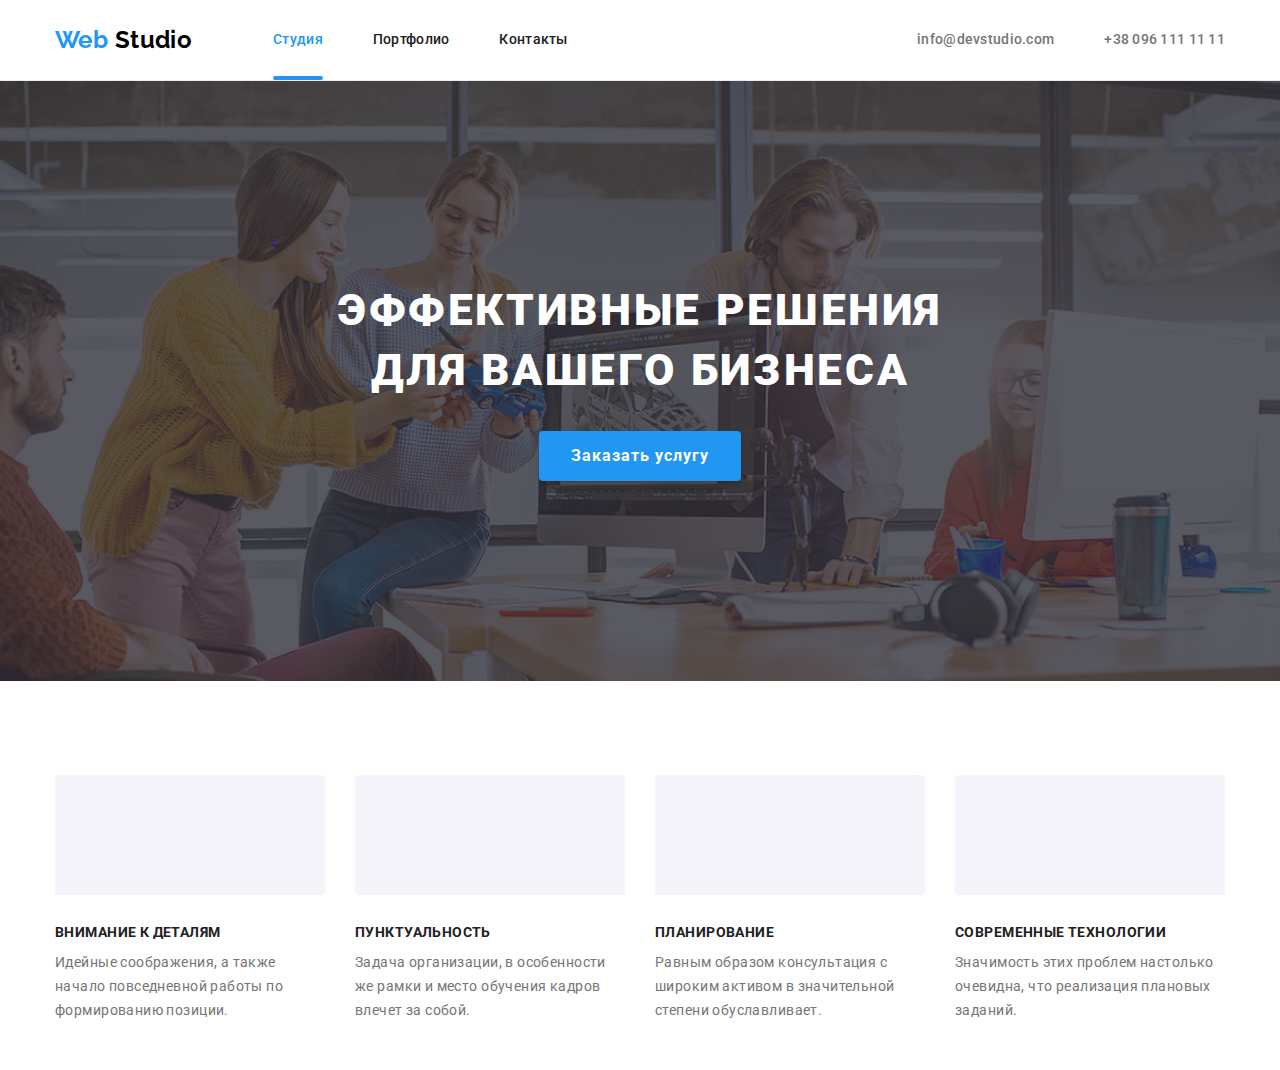
==== index.html @ 38089079 "Додає адаптивну секцію Features" ====
<!DOCTYPE html>
<html lang="ru">
  <head>
    <meta charset="UTF-8" />
    <meta name="viewport" content="width=device-width, initial-scale=1.0" />
    <title>Веб Студия</title>
    <link
      href="https://fonts.googleapis.com/css2?family=Raleway:wght@700&family=Roboto:wght@400;500;700;900&display=swap"
      rel="stylesheet"
    />
    <link rel="stylesheet" href="./css/main.min.css" />
  </head>
  <body>
    <!-- шапка-сайту -->
    <header class="header studio">
      <div class="container">
        <a class="logo link" href="./index.html" lang="en">
          <span class="logo-word">Web</span>
          Studio
        </a>

        <button
          class="header-button"
          type="button"
          aria-expanded="false"
          aria-controls="menu-wrapper"
          data-menu-button
        >
          <svg
            width="40"
            height="40"
            aria-label="Переключатель мобильного меню"
          >
            <use class="button-menu" href="./img/sprite.svg#icon-menu"></use>
            <use class="button-cross" href="./img/sprite.svg#icon-close"></use>
          </svg>
        </button>

        <div class="menu-wrapper" data-menu>
          <nav class="header-navigation">
            <ul class="navigation-list list">
              <li class="navigation-list-item">
                <a class="navigation-link link active" href="./index.html"
                  >Студия</a
                >
              </li>
              <li class="navigation-list-item">
                <a class="navigation-link link" href="./portfolio.html"
                  >Портфолио</a
                >
              </li>
              <li class="navigation-list-item">
                <a class="navigation-link link" href="">Контакты</a>
              </li>
            </ul>
          </nav>

          <address class="contacts address">
            <ul class="contacts-list list">
              <li class="contacts-list-item">
                <a
                  class="contacts-list-item-link link"
                  href="mailto:info@devstudio.com"
                >
                  <svg class="contacts-svg" width="16" height="11.2">
                    <use href="./img/sprite.svg#icon-envelope"></use>
                  </svg>
                  info@devstudio.com
                </a>
              </li>
              <li class="contacts-list-item list">
                <a
                  class="contacts-list-item-link link"
                  href="tel:+380961111111"
                >
                  <svg class="contacts-svg" width="10" height="15">
                    <use href="./img/sprite.svg#icon-smartphone"></use>
                  </svg>
                  +38 096 111 11 11
                </a>
              </li>
            </ul>
          </address>
        </div>
      </div>
    </header>

    <!-- Герой -->
    <main>
      <!-- секція-герой -->
      <section class="hero">
        <h1 class="hero-title title">
          Эффективные решения<br />
          для вашего бизнеса
        </h1>
        <button class="hero-btn button" data-modal-open>Заказать услугу</button>
      </section>

      <!-- особливості -->
      <section class="features section">
        <div class="container">
          <h2 hidden>Наши особенности</h2>
          <ul class="features-list list">
            <li class="features-list-item">
              <div class="features-svg-wrapper">
                <svg width="70" height="70">
                  <use href="./img/sprite.svg#icon-antenna"></use>
                </svg>
              </div>
              <h3 class="features-title title">Внимание к деталям</h3>
              <p class="features-desc desc">
                Идейные соображения, а также начало повседневной работы по
                формированию позиции.
              </p>
            </li>
            <li class="features-list-item">
              <div class="features-svg-wrapper">
                <svg width="70" height="70">
                  <use href="./img/sprite.svg#icon-clock"></use>
                </svg>
              </div>
              <h3 class="features-title title">Пунктуальность</h3>
              <p class="features-desc desc">
                Задача организации, в особенности же рамки и место обучения
                кадров влечет за собой.
              </p>
            </li>
            <li class="features-list-item">
              <div class="features-svg-wrapper">
                <svg width="70" height="70">
                  <use href="./img/sprite.svg#icon-diagram"></use>
                </svg>
              </div>
              <h3 class="features-title title">Планирование</h3>
              <p class="features-desc desc">
                Равным образом консультация с широким активом в значительной
                степени обуславливает.
              </p>
            </li>
            <li class="features-list-item">
              <div class="features-svg-wrapper">
                <svg width="70" height="70">
                  <use href="./img/sprite.svg#icon-astronaut"></use>
                </svg>
              </div>
              <h3 class="features-title title">Современные технологии</h3>
              <p class="features-desc desc">
                Значимость этих проблем настолько очевидна, что реализация
                плановых заданий.
              </p>
            </li>
          </ul>
        </div>
      </section>

      <!-- Чим займаємся -->
      <!-- <section class="occupation section">
        <div class="container">
          <h2 class="section-title title">Чем мы занимаемся</h2>
          <ul class="occupation-list list">
            <li class="occupation-list-item">
              <img
                class="img"
                src="./img/features/features-1.jpg"
                alt="человек-роботает-за-нотбуком"
                width="370"
                height="294"
              />
              <p class="occupation-list-item-desc desc">
                Десктопные приложения
              </p>
            </li>
            <li class="occupation-list-item">
              <img
                class="img"
                src="./img/features/features-2.jpg"
                alt="изображение-смартфона"
                width="370"
                height="294"
              />
              <p class="occupation-list-item-desc desc">Мобильные-приложения</p>
            </li>
            <li class="occupation-list-item">
              <img
                class="img"
                src="./img/features/features-3.jpg"
                alt="монытор-комп'ютера"
                width="370"
                height="294"
              />
              <p class="occupation-list-item-desc desc">Дизайнерские-решения</p>
            </li>
          </ul>
        </div>
      </section> -->

      <!-- Команда -->
      <!-- <section class="our-team section">
        <div class="container">
          <h2 class="section-title title">Наша-команда</h2>
          <ul class="our-team-list list">
            <li class="our-team-list-item">
              <img
                class="avatar img"
                src="./img/team/teamate-1.jpg"
                alt="Участник-1"
                width="270"
                height="260"
              />
              <h3 class="teammate-name title">Николай Кучеренко</h3>
              <p class="teammate-profession desc" lang="en">Product Designer</p>
              <div class="teammate-social-wrapper">
                <ul class="social-links-list list">
                  <li class="social-links-list-item">
                    <a
                      class="social-link link"
                      href=""
                      aria-label="иконка-инстаграма"
                      ><svg class="social-link-svg" width="20" height="20">
                        <use href="./img/sprite.svg#icon-instagram"></use>
                      </svg>
                    </a>
                  </li>
                  <li class="social-links-list-item">
                    <a
                      class="social-link link"
                      href=""
                      aria-label="иконка-твиттера"
                      ><svg class="social-link-svg" width="20" height="20">
                        <use href="./img/sprite.svg#icon-twitter"></use>
                      </svg>
                    </a>
                  </li>
                  <li class="social-links-list-item">
                    <a
                      class="social-link link"
                      href=""
                      aria-label="иконка-фейсбука"
                      ><svg class="social-link-svg" width="20" height="20">
                        <use href="./img/sprite.svg#icon-facebook"></use>
                      </svg>
                    </a>
                  </li>
                  <li class="social-links-list-item">
                    <a
                      class="social-link link"
                      href=""
                      aria-label="иконка-линкедина"
                      ><svg class="social-link-svg" width="20" height="20">
                        <use href="./img/sprite.svg#icon-linkedin"></use>
                      </svg>
                    </a>
                  </li>
                </ul>
              </div>
            </li>
            <li class="our-team-list-item">
              <img
                class="avatar img"
                src="./img/team/teamate-2.jpg"
                alt="Участник-2"
                width="270"
                height="260"
              />
              <h3 class="teammate-name title">Ольга Иванова</h3>
              <p class="teammate-profession desc" lang="en">
                Frontend Developer
              </p>
              <div class="teammate-social-wrapper">
                <ul class="social-links-list list">
                  <li class="social-links-list-item">
                    <a
                      class="social-link link"
                      href=""
                      aria-label="иконка-инстаграма"
                      ><svg class="social-link-svg" width="20" height="20">
                        <use href="./img/sprite.svg#icon-instagram"></use>
                      </svg>
                    </a>
                  </li>
                  <li class="social-links-list-item">
                    <a
                      class="social-link link"
                      href=""
                      aria-label="иконка-твиттера"
                      ><svg class="social-link-svg" width="20" height="20">
                        <use href="./img/sprite.svg#icon-twitter"></use>
                      </svg>
                    </a>
                  </li>
                  <li class="social-links-list-item">
                    <a
                      class="social-link link"
                      href=""
                      aria-label="иконка-фейсбука"
                      ><svg class="social-link-svg" width="20" height="20">
                        <use href="./img/sprite.svg#icon-facebook"></use>
                      </svg>
                    </a>
                  </li>
                  <li class="social-links-list-item">
                    <a
                      class="social-link link"
                      href=""
                      aria-label="иконка-линкедина"
                      ><svg class="social-link-svg" width="20" height="20">
                        <use href="./img/sprite.svg#icon-linkedin"></use>
                      </svg>
                    </a>
                  </li>
                </ul>
              </div>
            </li>
            <li class="our-team-list-item">
              <img
                class="avatar img"
                src="./img/team/teamate-3.jpg"
                alt="Участник-3"
                width="270"
                height="260"
              />
              <h3 class="teammate-name title">Андрей Шевченко</h3>
              <p class="teammate-profession desc" lang="en">Marketing</p>
              <div class="teammate-social-wrapper">
                <ul class="social-links-list list">
                  <li class="social-links-list-item">
                    <a
                      class="social-link link"
                      href=""
                      aria-label="иконка-инстаграма"
                      ><svg class="social-link-svg" width="20" height="20">
                        <use href="./img/sprite.svg#icon-instagram"></use>
                      </svg>
                    </a>
                  </li>
                  <li class="social-links-list-item">
                    <a
                      class="social-link link"
                      href=""
                      aria-label="иконка-твиттера"
                      ><svg class="social-link-svg" width="20" height="20">
                        <use href="./img/sprite.svg#icon-twitter"></use>
                      </svg>
                    </a>
                  </li>
                  <li class="social-links-list-item">
                    <a
                      class="social-link link"
                      href=""
                      aria-label="иконка-фейсбука"
                      ><svg class="social-link-svg" width="20" height="20">
                        <use href="./img/sprite.svg#icon-facebook"></use>
                      </svg>
                    </a>
                  </li>
                  <li class="social-links-list-item">
                    <a
                      class="social-link link"
                      href=""
                      aria-label="иконка-линкедина"
                      ><svg class="social-link-svg" width="20" height="20">
                        <use href="./img/sprite.svg#icon-linkedin"></use>
                      </svg>
                    </a>
                  </li>
                </ul>
              </div>
            </li>
            <li class="our-team-list-item">
              <img
                class="avatar img"
                src="./img/team/teamate-4.jpg"
                alt="Участник-4"
                width="270"
                height="260"
              />
              <h3 class="teammate-name title">Иван Николаев</h3>
              <p class="teammate-profession desc" lang="en">UI Designer</p>
              <div class="teammate-social-wrapper">
                <ul class="social-links-list list">
                  <li class="social-links-list-item">
                    <a
                      class="social-link link"
                      href=""
                      aria-label="иконка-инстаграма"
                      ><svg class="social-link-svg" width="20" height="20">
                        <use href="./img/sprite.svg#icon-instagram"></use>
                      </svg>
                    </a>
                  </li>
                  <li class="social-links-list-item">
                    <a
                      class="social-link link"
                      href=""
                      aria-label="иконка-твиттера"
                      ><svg class="social-link-svg" width="20" height="20">
                        <use href="./img/sprite.svg#icon-twitter"></use>
                      </svg>
                    </a>
                  </li>
                  <li class="social-links-list-item">
                    <a
                      class="social-link link"
                      href=""
                      aria-label="иконка-фейсбука"
                      ><svg class="social-link-svg" width="20" height="20">
                        <use href="./img/sprite.svg#icon-facebook"></use>
                      </svg>
                    </a>
                  </li>
                  <li class="social-links-list-item">
                    <a
                      class="social-link link"
                      href=""
                      aria-label="иконка-линкедина"
                      ><svg class="social-link-svg" width="20" height="20">
                        <use href="./img/sprite.svg#icon-linkedin"></use>
                      </svg>
                    </a>
                  </li>
                </ul>
              </div>
            </li>
          </ul>
        </div>
      </section> -->

      <!-- Постійні клієнти -->
      <!-- <section class="clients section">
        <div class="container">
          <h2 class="section-title title">Постоянные клиенты</h2>
          <ul class="clients-list list">
            <li class="clients-list-item">
              <a
                class="clients-list-item-link link"
                href=""
                aria-label="логотип клиента-1"
              >
                <svg class="clients-svg" width="44" height="49">
                  <use href="./img/sprite.svg#icon-company-1"></use>
                </svg>
              </a>
            </li>
            <li class="clients-list-item">
              <a
                class="clients-list-item-link link"
                href=""
                aria-label="логотип клиента-2"
              >
                <svg class="clients-svg" width="40" height="52">
                  <use href="./img/sprite.svg#icon-company-2"></use>
                </svg>
              </a>
            </li>
            <li class="clients-list-item">
              <a
                class="clients-list-item-link link"
                href=""
                aria-label="логотип клиента-3"
              >
                <svg class="clients-svg" width="41" height="43">
                  <use href="./img/sprite.svg#icon-company-3"></use>
                </svg>
              </a>
            </li>
            <li class="clients-list-item">
              <a
                class="clients-list-item-link link"
                href=""
                aria-label="логотип клиента-4"
              >
                <svg class="clients-svg" width="80" height="42">
                  <use href="./img/sprite.svg#icon-company-4"></use>
                </svg>
              </a>
            </li>
            <li class="clients-list-item">
              <a
                class="clients-list-item-link link"
                href=""
                aria-label="логотип клиента-5"
              >
                <svg class="clients-svg" width="59" height="47">
                  <use href="./img/sprite.svg#icon-company-5"></use>
                </svg>
              </a>
            </li>
            <li class="clients-list-item">
              <a
                class="clients-list-item-link link"
                href=""
                aria-label="логотип клиента-6"
              >
                <svg class="clients-svg" width="88" height="45">
                  <use href="./img/sprite.svg#icon-company-6"></use>
                </svg>
              </a>
            </li>
          </ul>
        </div>
      </section> -->
    </main>

    <!-- Підвал -->
    <!-- <footer class="footer">
      <div class="container">
        <div class="address-wrapper">
          <a class="logo link" href="./index.html" lang="en">
            <span class="logo-word">Web</span> Studio</a
          >
          <address class="footer-address address">
            <ul class="footer-address-list list">
              <li class="footer-address-list-item">
                <a
                  class="footer-address-link link"
                  href="https://goo.gl/maps/MU3WiRRfkpYuApnx9"
                  target="_blank"
                >
                  г. Киев, пр-т Леси Украинки, 26
                </a>
              </li>
              <li class="footer-address-list-item">
                <a
                  class="footer-contacts-link link"
                  href="mailto:info@example.com"
                >
                  info@example.com
                </a>
              </li>
              <li class="footer-address-list-item">
                <a class="footer-contacts-link link" href="tel:+380991111111">
                  +38 099 111 11 11
                </a>
              </li>
            </ul>
          </address>
        </div>

        <div class="social-links-wrapper">
          <b class="footer-subtitle desc">присоединяйтесь</b>
          <ul class="social-links-list list">
            <li class="social-links-list-item">
              <a class="social-link link" href="" aria-label="иконка инстаграма"
                ><svg width="20" height="20">
                  <use href="./img/sprite.svg#icon-footer-instagram"></use>
                </svg>
              </a>
            </li>
            <li class="social-links-list-item">
              <a class="social-link link" href="" aria-label="иконка твиттера"
                ><svg width="20" height="20">
                  <use href="./img/sprite.svg#icon-footer-twitter"></use>
                </svg>
              </a>
            </li>
            <li class="social-links-list-item">
              <a class="social-link link" href="" aria-label="иконка фейсбука"
                ><svg width="20" height="20">
                  <use href="./img/sprite.svg#icon-footer-facebook"></use>
                </svg>
              </a>
            </li>
            <li class="social-links-list-item">
              <a class="social-link link" href="" aria-label="иконка линкедина"
                ><svg width="20" height="20">
                  <use href="./img/sprite.svg#icon-footer-linkedin"></use>
                </svg>
              </a>
            </li>
          </ul>
        </div>

        <form action="#">
          <b class="footer-subtitle desc">Подпишитесь на рассылку</b>
          <div class="footer-form-fild">
            <input
              class="footer-form-input"
              type="email"
              name="user-email"
              placeholder="E-mail"
            />
            <button class="footer-form-button button" type="submit">
              Подписаться
              <svg class="footer-form-svg">
                <use href="./img/sprite.svg#icon-icon-send"></use>
              </svg>
            </button>
          </div>
        </form>
      </div>
    </footer> -->

    <!-- <div class="backdrop is-hidden" data-modal>
      <form class="modal-form" action="#" autocomplete="off">
        <button class="modal-form-close-button" type="button" data-modal-close>
          <svg class="close-button-svg">
            <use href="./img/sprite.svg#icon-close-button"></use>
          </svg>
        </button>

        <b class="modal-form-title">Оставьте свои данные, мы вам перезвоним</b>

        <div class="modal-form-field">
          <input
            class="modal-form-input"
            type="text"
            id="user-name"
            name="user-name"
            placeholder=" "
            autocomplete="off"
          />
          <label class="modal-form-label" for="user-name">Имя</label>
          <svg class="modal-form-icon">
            <use href="./img/sprite.svg#icon-person-black"></use>
          </svg>
        </div>
        <div class="modal-form-field">
          <input
            class="modal-form-input"
            type="tel"
            id="user-tel"
            name="user-phone"
            placeholder=" "
            autocomplete="off"
          />
          <label class="modal-form-label" for="user-tel">Телефон</label>
          <svg class="modal-form-icon">
            <use href="./img/sprite.svg#icon-phone-black"></use>
          </svg>
        </div>
        <div class="modal-form-field">
          <input
            class="modal-form-input"
            icon-email-black
            type="email"
            id="user-email"
            name="user-email"
            placeholder=" "
            autocomplete="off"
          />
          <label class="modal-form-label" for="user-email">Почта</label>
          <svg class="modal-form-icon">
            <use href="./img/sprite.svg#icon-email-black"></use>
          </svg>
        </div>

        <div class="modal-form-message-wrapper">
          <textarea
            class="modal-form-message"
            id="user-message"
            name="user-message"
            placeholder=" "
          ></textarea>

          <label class="modal-form-message-label" for="user-message"
            >Комментарий</label
          >
        </div>

        <label class="modal-form-option-label">
          <input
            class="modal-form-checkbox"
            type="checkbox"
            name="policy"
            value="accept-policy"
          />
          <span class="modal-form-custom-checkbox"></span>
          <span class="modal-form-option-span"
            >Соглашаюсь с рассылкой и принимаю
            <a href="">Условия договора</a></span
          >
        </label>

        <button class="submit-button button" type="submit">Отправить</button>
      </form>
    </div> -->

    <script src="./js/menu.js"></script>
    <script src="./js/modal.js"></script>
  </body>
</html>
---- css/main.min.css ----
/*! normalize.css v8.0.1 | MIT License | github.com/necolas/normalize.css */html{line-height:1.15;-webkit-text-size-adjust:100%}body{margin:0}main{display:block}h1{font-size:2em;margin:0.67em 0}hr{box-sizing:content-box;height:0;overflow:visible}pre{font-family:monospace, monospace;font-size:1em}a{background-color:transparent}abbr[title]{border-bottom:none;text-decoration:underline;text-decoration:underline dotted}b,strong{font-weight:bolder}code,kbd,samp{font-family:monospace, monospace;font-size:1em}small{font-size:80%}sub,sup{font-size:75%;line-height:0;position:relative;vertical-align:baseline}sub{bottom:-0.25em}sup{top:-0.5em}img{border-style:none}button,input,optgroup,select,textarea{font-family:inherit;font-size:100%;line-height:1.15;margin:0}button,input{overflow:visible}button,select{text-transform:none}button,[type='button'],[type='reset'],[type='submit']{-webkit-appearance:button}button::-moz-focus-inner,[type='button']::-moz-focus-inner,[type='reset']::-moz-focus-inner,[type='submit']::-moz-focus-inner{border-style:none;padding:0}button:-moz-focusring,[type='button']:-moz-focusring,[type='reset']:-moz-focusring,[type='submit']:-moz-focusring{outline:1px dotted ButtonText}fieldset{padding:0.35em 0.75em 0.625em}legend{box-sizing:border-box;color:inherit;display:table;max-width:100%;padding:0;white-space:normal}progress{vertical-align:baseline}textarea{overflow:auto}[type='checkbox'],[type='radio']{box-sizing:border-box;padding:0}[type='number']::-webkit-inner-spin-button,[type='number']::-webkit-outer-spin-button{height:auto}[type='search']{-webkit-appearance:textfield;outline-offset:-2px}[type='search']::-webkit-search-decoration{-webkit-appearance:none}::-webkit-file-upload-button{-webkit-appearance:button;font:inherit}details{display:block}summary{display:list-item}template{display:none}[hidden]{display:none}html{box-sizing:border-box}*,*::before,*::after{box-sizing:inherit}body{background-color:#fff;color:#757575;font-family:'Roboto', sans-serif;font-size:14px;line-height:1.14;letter-spacing:0.03em}.address{font-style:normal}.link{text-decoration:none}.list{margin:0;padding:0;list-style:none}.desc{margin-top:0;margin-bottom:0}.title{margin-top:0}.img{display:block;max-width:100%;height:auto}:focus{outline:none}.section{padding-top:60px;padding-bottom:60px}@media screen and (min-width: 1200px){.section{padding-top:94px;padding-bottom:94px}}.container{padding-left:15px;padding-right:15px}@media screen and (min-width: 480px){.container{width:480px;margin-right:auto;margin-left:auto}}@media screen and (min-width: 768px){.container{width:768px}}@media screen and (min-width: 1200px){.container{width:1200px}}.button{border:none;border-radius:4px;cursor:pointer;font-weight:700;font-size:16px;line-height:1.87;letter-spacing:0.06em;color:#fff;background-color:#2196f3;box-shadow:0px 4px 4px rgba(0,0,0,0.15)}.logo{display:inline-block;font-family:'Raleway', sans-serif;font-weight:700;font-size:24px;line-height:1.17}.logo-word{color:#2196f3}.social-links-list{display:flex}.social-links-list-item:not(:last-child){margin-right:10px}.social-link{display:flex;justify-content:center;align-items:center;transition:background-color 250ms cubic-bezier(0.4, 0, 0.2, 1);width:44px;height:44px;border-radius:50%}.social-link:hover,.social-link:focus{background-color:#2196f3}.header{border-bottom:1px solid #ececec}.header>.container{display:flex;align-items:center}.header .logo{color:#000000}.navigation-link,.contacts-list-item-link{font-weight:500;letter-spacing:0.02em;transition:color 250ms cubic-bezier(0.4, 0, 0.2, 1)}.navigation-link:hover,.navigation-link:focus,.contacts-list-item-link:hover,.contacts-list-item-link:focus{color:#2196f3}.navigation-link{position:relative;color:#212121}.navigation-link.active{color:#2196f3}.navigation-link.active::after{position:absolute;bottom:-8px;left:0;display:block;content:'';width:100%;height:4px;border-radius:2px;background-color:#2196f3}.contacts-list-item-link{display:flex;justify-content:center;align-items:center;color:#757575}.contacts-svg{margin-right:10px;transition:fill 250ms cubic-bezier(0.4, 0, 0.2, 1);fill:#757575}.contacts-list-item-link:hover .contacts-svg,.contacts-list-item-link:focus .contacts-svg{fill:#2196f3}@media screen and (max-width: 767px){.header{position:relative}.header>.container{justify-content:space-between}.header .logo{padding-top:16px;padding-bottom:16px}.header-button{border:none;padding:0;height:40px;background-color:transparent}.header-button .button-cross{display:none}.header-button.is-open .button-cross{display:block}.header-button.is-open .button-menu{display:none}.header-button:hover .button-menu,.header-button:focus .button-menu{fill:#2196f3}.menu-wrapper{display:none;position:absolute;top:100%;left:0;width:100%;padding-top:60px;padding-bottom:60px;text-align:center;background-color:#ffffff;box-shadow:0px 4px 8px rgba(0,0,0,0.04),0px 2px 4px rgba(0,0,0,0.08),0px 1px 3px rgba(0,0,0,0.16)}.menu-wrapper.is-open{display:block}.navigation-list{margin-bottom:60px}.navigation-list-item:not(:last-child){margin-bottom:20px}.contacts-list-item:not(:last-child){margin-bottom:16px}.navigation-link,.contacts-list-item-link{font-size:18px;line-height:1.167}}@media screen and (min-width: 768px){.header-button{display:none}.menu-wrapper{display:flex;align-items:center;flex-grow:1;justify-content:space-between;margin-left:81px}.navigation-list{display:flex}.navigation-list-item:not(:last-child){margin-right:50px}.navigation-link{display:block;padding-top:32px;padding-bottom:32px}.navigation-link.active::after{bottom:0}}@media screen and (min-width: 768px) and (max-width: 1199px){.contacts-list-item:not(:last-child){margin-bottom:10px}.contacts-list-item-link{font-size:12px;line-height:1.167}}@media screen and (min-width: 1200px){.contacts-list{display:flex}.contacts-list-item:not(:last-child){margin-right:30px}}.hero{display:flex;flex-direction:column;justify-content:center;align-items:center;width:100%;height:400px;background-image:linear-gradient(rgba(47,48,58,0.8), rgba(47,48,58,0.8)),url(../img/hero/Hero-mobiel.jpg);background-size:cover;background-position:center}@media screen and (min-device-pixel-ratio: 2), screen and (min-resolution: 192dpi), screen and (min-resolution: 2dppx){.hero{background-image:linear-gradient(rgba(47,48,58,0.8), rgba(47,48,58,0.8)),url(../img/hero/Hero-mobie@2x.jpg)}}.hero-title{margin-bottom:30px;font-weight:900;font-size:26px;line-height:1.62;text-align:center;letter-spacing:0.06em;text-transform:uppercase;color:#fff}.hero-btn{padding-top:10px;padding-right:32px;padding-bottom:10px;padding-left:32px;transition:background-color 250ms cubic-bezier(0.4, 0, 0.2, 1);text-align:center}.hero-btn:hover,.hero-btn:focus{background-color:#188ce8}@media screen and (min-width: 568px){.hero{background-image:linear-gradient(rgba(47,48,58,0.8), rgba(47,48,58,0.8)),url(../img/hero/Hero-tablet.jpg);background-size:cover}}@media screen and (min-width: 568px) and (min-device-pixel-ratio: 2), screen and (min-width: 568px) and (min-resolution: 192dpi), screen and (min-width: 568px) and (min-resolution: 2dppx){.hero{background-image:linear-gradient(rgba(47,48,58,0.8), rgba(47,48,58,0.8)),url(../img/hero/Hero-tablet@2x.jpg)}}@media screen and (min-width: 960px){.hero{max-width:1600px;height:600px;margin-left:auto;margin-right:auto;background-image:linear-gradient(rgba(47,48,58,0.8), rgba(47,48,58,0.8)),url(../img/hero/Hero-desctop.jpg)}}@media screen and (min-width: 960px) and (min-device-pixel-ratio: 2), screen and (min-width: 960px) and (min-resolution: 192dpi), screen and (min-width: 960px) and (min-resolution: 2dppx){.hero{background-image:linear-gradient(rgba(47,48,58,0.8), rgba(47,48,58,0.8)),url(../img/hero/Hero-desctop@2x.jpg)}}@media screen and (min-width: 960px){.hero-title{font-size:44px;line-height:1.36}}.features-svg-wrapper{display:flex;justify-content:center;align-items:center;height:120px;margin-bottom:30px;border-radius:4px;background-color:#f5f4fa}.features-title{margin-bottom:10px;color:#212121;font-weight:700;font-size:14px;text-transform:uppercase}.features-desc{color:#757575;font-weight:400;line-height:1.71}@media screen and (min-width: 480px){.features-list-item{width:450px}}@media screen and (max-width: 767px){.features-list-item:not(:last-child){margin-bottom:30px}}@media screen and (min-width: 768px){.features-list{display:flex;flex-wrap:wrap;margin:-15px}.features-list-item{margin:15px;width:calc((100% - 2 * 30px) / 2)}}@media screen and (min-width: 1200px){.features.section{padding-bottom:47px}.features-list-item{width:calc((100% - 4 * 30px) / 4)}}
/*# sourceMappingURL=main.min.css.map */
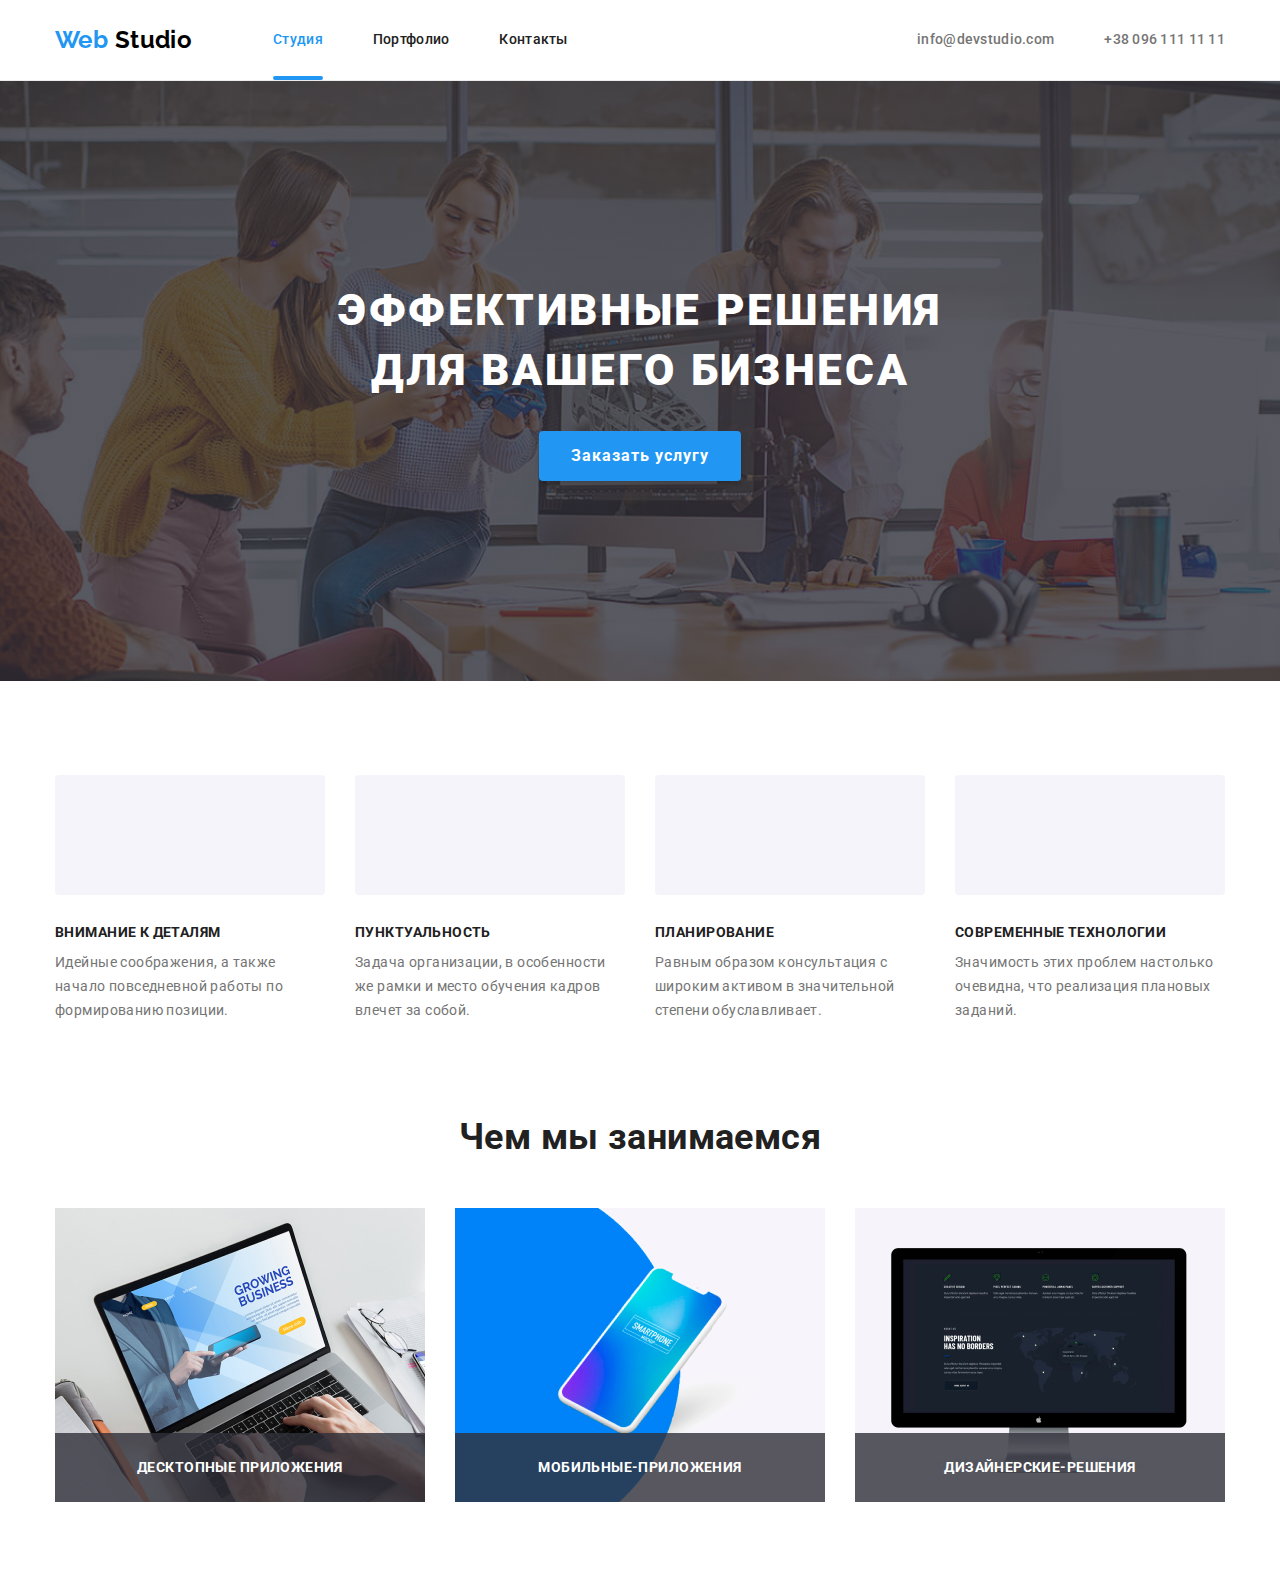
==== commit 8fe41db9: "Додає адаптивну секцію  occupation" ====
--- a/index.html
+++ b/index.html
@@ -154,13 +154,17 @@
       </section>
 
       <!-- Чим займаємся -->
-      <!-- <section class="occupation section">
+      <section class="occupation section">
         <div class="container">
           <h2 class="section-title title">Чем мы занимаемся</h2>
           <ul class="occupation-list list">
             <li class="occupation-list-item">
               <img
                 class="img"
+                srcset="
+                  ./img/features/features-1.jpg    1x,
+                  ./img/features/features-1@2x.jpg 2x
+                "
                 src="./img/features/features-1.jpg"
                 alt="человек-роботает-за-нотбуком"
                 width="370"
@@ -173,6 +177,10 @@
             <li class="occupation-list-item">
               <img
                 class="img"
+                srcset="
+                  ./img/features/features-2.jpg    1x,
+                  ./img/features/features-2@2x.jpg 2x
+                "
                 src="./img/features/features-2.jpg"
                 alt="изображение-смартфона"
                 width="370"
@@ -183,6 +191,10 @@
             <li class="occupation-list-item">
               <img
                 class="img"
+                srcset="
+                  ./img/features/features-3.jpg    1x,
+                  ./img/features/features-3@2x.jpg 2x
+                "
                 src="./img/features/features-3.jpg"
                 alt="монытор-комп'ютера"
                 width="370"
@@ -192,7 +204,7 @@
             </li>
           </ul>
         </div>
-      </section> -->
+      </section>
 
       <!-- Команда -->
       <!-- <section class="our-team section">
--- a/css/main.min.css
+++ b/css/main.min.css
@@ -1,2 +1,2 @@
-/*! normalize.css v8.0.1 | MIT License | github.com/necolas/normalize.css */html{line-height:1.15;-webkit-text-size-adjust:100%}body{margin:0}main{display:block}h1{font-size:2em;margin:0.67em 0}hr{box-sizing:content-box;height:0;overflow:visible}pre{font-family:monospace, monospace;font-size:1em}a{background-color:transparent}abbr[title]{border-bottom:none;text-decoration:underline;text-decoration:underline dotted}b,strong{font-weight:bolder}code,kbd,samp{font-family:monospace, monospace;font-size:1em}small{font-size:80%}sub,sup{font-size:75%;line-height:0;position:relative;vertical-align:baseline}sub{bottom:-0.25em}sup{top:-0.5em}img{border-style:none}button,input,optgroup,select,textarea{font-family:inherit;font-size:100%;line-height:1.15;margin:0}button,input{overflow:visible}button,select{text-transform:none}button,[type='button'],[type='reset'],[type='submit']{-webkit-appearance:button}button::-moz-focus-inner,[type='button']::-moz-focus-inner,[type='reset']::-moz-focus-inner,[type='submit']::-moz-focus-inner{border-style:none;padding:0}button:-moz-focusring,[type='button']:-moz-focusring,[type='reset']:-moz-focusring,[type='submit']:-moz-focusring{outline:1px dotted ButtonText}fieldset{padding:0.35em 0.75em 0.625em}legend{box-sizing:border-box;color:inherit;display:table;max-width:100%;padding:0;white-space:normal}progress{vertical-align:baseline}textarea{overflow:auto}[type='checkbox'],[type='radio']{box-sizing:border-box;padding:0}[type='number']::-webkit-inner-spin-button,[type='number']::-webkit-outer-spin-button{height:auto}[type='search']{-webkit-appearance:textfield;outline-offset:-2px}[type='search']::-webkit-search-decoration{-webkit-appearance:none}::-webkit-file-upload-button{-webkit-appearance:button;font:inherit}details{display:block}summary{display:list-item}template{display:none}[hidden]{display:none}html{box-sizing:border-box}*,*::before,*::after{box-sizing:inherit}body{background-color:#fff;color:#757575;font-family:'Roboto', sans-serif;font-size:14px;line-height:1.14;letter-spacing:0.03em}.address{font-style:normal}.link{text-decoration:none}.list{margin:0;padding:0;list-style:none}.desc{margin-top:0;margin-bottom:0}.title{margin-top:0}.img{display:block;max-width:100%;height:auto}:focus{outline:none}.section{padding-top:60px;padding-bottom:60px}@media screen and (min-width: 1200px){.section{padding-top:94px;padding-bottom:94px}}.container{padding-left:15px;padding-right:15px}@media screen and (min-width: 480px){.container{width:480px;margin-right:auto;margin-left:auto}}@media screen and (min-width: 768px){.container{width:768px}}@media screen and (min-width: 1200px){.container{width:1200px}}.button{border:none;border-radius:4px;cursor:pointer;font-weight:700;font-size:16px;line-height:1.87;letter-spacing:0.06em;color:#fff;background-color:#2196f3;box-shadow:0px 4px 4px rgba(0,0,0,0.15)}.logo{display:inline-block;font-family:'Raleway', sans-serif;font-weight:700;font-size:24px;line-height:1.17}.logo-word{color:#2196f3}.social-links-list{display:flex}.social-links-list-item:not(:last-child){margin-right:10px}.social-link{display:flex;justify-content:center;align-items:center;transition:background-color 250ms cubic-bezier(0.4, 0, 0.2, 1);width:44px;height:44px;border-radius:50%}.social-link:hover,.social-link:focus{background-color:#2196f3}.header{border-bottom:1px solid #ececec}.header>.container{display:flex;align-items:center}.header .logo{color:#000000}.navigation-link,.contacts-list-item-link{font-weight:500;letter-spacing:0.02em;transition:color 250ms cubic-bezier(0.4, 0, 0.2, 1)}.navigation-link:hover,.navigation-link:focus,.contacts-list-item-link:hover,.contacts-list-item-link:focus{color:#2196f3}.navigation-link{position:relative;color:#212121}.navigation-link.active{color:#2196f3}.navigation-link.active::after{position:absolute;bottom:-8px;left:0;display:block;content:'';width:100%;height:4px;border-radius:2px;background-color:#2196f3}.contacts-list-item-link{display:flex;justify-content:center;align-items:center;color:#757575}.contacts-svg{margin-right:10px;transition:fill 250ms cubic-bezier(0.4, 0, 0.2, 1);fill:#757575}.contacts-list-item-link:hover .contacts-svg,.contacts-list-item-link:focus .contacts-svg{fill:#2196f3}@media screen and (max-width: 767px){.header{position:relative}.header>.container{justify-content:space-between}.header .logo{padding-top:16px;padding-bottom:16px}.header-button{border:none;padding:0;height:40px;background-color:transparent}.header-button .button-cross{display:none}.header-button.is-open .button-cross{display:block}.header-button.is-open .button-menu{display:none}.header-button:hover .button-menu,.header-button:focus .button-menu{fill:#2196f3}.menu-wrapper{display:none;position:absolute;top:100%;left:0;width:100%;padding-top:60px;padding-bottom:60px;text-align:center;background-color:#ffffff;box-shadow:0px 4px 8px rgba(0,0,0,0.04),0px 2px 4px rgba(0,0,0,0.08),0px 1px 3px rgba(0,0,0,0.16)}.menu-wrapper.is-open{display:block}.navigation-list{margin-bottom:60px}.navigation-list-item:not(:last-child){margin-bottom:20px}.contacts-list-item:not(:last-child){margin-bottom:16px}.navigation-link,.contacts-list-item-link{font-size:18px;line-height:1.167}}@media screen and (min-width: 768px){.header-button{display:none}.menu-wrapper{display:flex;align-items:center;flex-grow:1;justify-content:space-between;margin-left:81px}.navigation-list{display:flex}.navigation-list-item:not(:last-child){margin-right:50px}.navigation-link{display:block;padding-top:32px;padding-bottom:32px}.navigation-link.active::after{bottom:0}}@media screen and (min-width: 768px) and (max-width: 1199px){.contacts-list-item:not(:last-child){margin-bottom:10px}.contacts-list-item-link{font-size:12px;line-height:1.167}}@media screen and (min-width: 1200px){.contacts-list{display:flex}.contacts-list-item:not(:last-child){margin-right:30px}}.hero{display:flex;flex-direction:column;justify-content:center;align-items:center;width:100%;height:400px;background-image:linear-gradient(rgba(47,48,58,0.8), rgba(47,48,58,0.8)),url(../img/hero/Hero-mobiel.jpg);background-size:cover;background-position:center}@media screen and (min-device-pixel-ratio: 2), screen and (min-resolution: 192dpi), screen and (min-resolution: 2dppx){.hero{background-image:linear-gradient(rgba(47,48,58,0.8), rgba(47,48,58,0.8)),url(../img/hero/Hero-mobie@2x.jpg)}}.hero-title{margin-bottom:30px;font-weight:900;font-size:26px;line-height:1.62;text-align:center;letter-spacing:0.06em;text-transform:uppercase;color:#fff}.hero-btn{padding-top:10px;padding-right:32px;padding-bottom:10px;padding-left:32px;transition:background-color 250ms cubic-bezier(0.4, 0, 0.2, 1);text-align:center}.hero-btn:hover,.hero-btn:focus{background-color:#188ce8}@media screen and (min-width: 568px){.hero{background-image:linear-gradient(rgba(47,48,58,0.8), rgba(47,48,58,0.8)),url(../img/hero/Hero-tablet.jpg);background-size:cover}}@media screen and (min-width: 568px) and (min-device-pixel-ratio: 2), screen and (min-width: 568px) and (min-resolution: 192dpi), screen and (min-width: 568px) and (min-resolution: 2dppx){.hero{background-image:linear-gradient(rgba(47,48,58,0.8), rgba(47,48,58,0.8)),url(../img/hero/Hero-tablet@2x.jpg)}}@media screen and (min-width: 960px){.hero{max-width:1600px;height:600px;margin-left:auto;margin-right:auto;background-image:linear-gradient(rgba(47,48,58,0.8), rgba(47,48,58,0.8)),url(../img/hero/Hero-desctop.jpg)}}@media screen and (min-width: 960px) and (min-device-pixel-ratio: 2), screen and (min-width: 960px) and (min-resolution: 192dpi), screen and (min-width: 960px) and (min-resolution: 2dppx){.hero{background-image:linear-gradient(rgba(47,48,58,0.8), rgba(47,48,58,0.8)),url(../img/hero/Hero-desctop@2x.jpg)}}@media screen and (min-width: 960px){.hero-title{font-size:44px;line-height:1.36}}.features-svg-wrapper{display:flex;justify-content:center;align-items:center;height:120px;margin-bottom:30px;border-radius:4px;background-color:#f5f4fa}.features-title{margin-bottom:10px;color:#212121;font-weight:700;font-size:14px;text-transform:uppercase}.features-desc{color:#757575;font-weight:400;line-height:1.71}@media screen and (min-width: 480px){.features-list-item{width:450px}}@media screen and (max-width: 767px){.features-list-item:not(:last-child){margin-bottom:30px}}@media screen and (min-width: 768px){.features-list{display:flex;flex-wrap:wrap;margin:-15px}.features-list-item{margin:15px;width:calc((100% - 2 * 30px) / 2)}}@media screen and (min-width: 1200px){.features.section{padding-bottom:47px}.features-list-item{width:calc((100% - 4 * 30px) / 4)}}
+/*! normalize.css v8.0.1 | MIT License | github.com/necolas/normalize.css */html{line-height:1.15;-webkit-text-size-adjust:100%}body{margin:0}main{display:block}h1{font-size:2em;margin:0.67em 0}hr{box-sizing:content-box;height:0;overflow:visible}pre{font-family:monospace, monospace;font-size:1em}a{background-color:transparent}abbr[title]{border-bottom:none;text-decoration:underline;text-decoration:underline dotted}b,strong{font-weight:bolder}code,kbd,samp{font-family:monospace, monospace;font-size:1em}small{font-size:80%}sub,sup{font-size:75%;line-height:0;position:relative;vertical-align:baseline}sub{bottom:-0.25em}sup{top:-0.5em}img{border-style:none}button,input,optgroup,select,textarea{font-family:inherit;font-size:100%;line-height:1.15;margin:0}button,input{overflow:visible}button,select{text-transform:none}button,[type='button'],[type='reset'],[type='submit']{-webkit-appearance:button}button::-moz-focus-inner,[type='button']::-moz-focus-inner,[type='reset']::-moz-focus-inner,[type='submit']::-moz-focus-inner{border-style:none;padding:0}button:-moz-focusring,[type='button']:-moz-focusring,[type='reset']:-moz-focusring,[type='submit']:-moz-focusring{outline:1px dotted ButtonText}fieldset{padding:0.35em 0.75em 0.625em}legend{box-sizing:border-box;color:inherit;display:table;max-width:100%;padding:0;white-space:normal}progress{vertical-align:baseline}textarea{overflow:auto}[type='checkbox'],[type='radio']{box-sizing:border-box;padding:0}[type='number']::-webkit-inner-spin-button,[type='number']::-webkit-outer-spin-button{height:auto}[type='search']{-webkit-appearance:textfield;outline-offset:-2px}[type='search']::-webkit-search-decoration{-webkit-appearance:none}::-webkit-file-upload-button{-webkit-appearance:button;font:inherit}details{display:block}summary{display:list-item}template{display:none}[hidden]{display:none}html{box-sizing:border-box}*,*::before,*::after{box-sizing:inherit}body{background-color:#fff;color:#757575;font-family:'Roboto', sans-serif;font-size:14px;line-height:1.14;letter-spacing:0.03em}.address{font-style:normal}.link{text-decoration:none}.list{margin:0;padding:0;list-style:none}.desc{margin-top:0;margin-bottom:0}.title{margin-top:0}.img{display:block;max-width:100%;height:auto}:focus{outline:none}.section{padding-top:60px;padding-bottom:60px}@media screen and (min-width: 1200px){.section{padding-top:94px;padding-bottom:94px}}.container{padding-left:15px;padding-right:15px}@media screen and (min-width: 480px){.container{width:480px;margin-right:auto;margin-left:auto}}@media screen and (min-width: 768px){.container{width:768px}}@media screen and (min-width: 1200px){.container{width:1200px}}.section-title{margin-bottom:50px;color:#212121;font-weight:700;font-size:36px;line-height:1.16;text-align:center}.button{border:none;border-radius:4px;cursor:pointer;font-weight:700;font-size:16px;line-height:1.87;letter-spacing:0.06em;color:#fff;background-color:#2196f3;box-shadow:0px 4px 4px rgba(0,0,0,0.15)}.logo{display:inline-block;font-family:'Raleway', sans-serif;font-weight:700;font-size:24px;line-height:1.17}.logo-word{color:#2196f3}.social-links-list{display:flex}.social-links-list-item:not(:last-child){margin-right:10px}.social-link{display:flex;justify-content:center;align-items:center;transition:background-color 250ms cubic-bezier(0.4, 0, 0.2, 1);width:44px;height:44px;border-radius:50%}.social-link:hover,.social-link:focus{background-color:#2196f3}.header{border-bottom:1px solid #ececec}.header>.container{display:flex;align-items:center}.header .logo{color:#000000}.navigation-link,.contacts-list-item-link{font-weight:500;letter-spacing:0.02em;transition:color 250ms cubic-bezier(0.4, 0, 0.2, 1)}.navigation-link:hover,.navigation-link:focus,.contacts-list-item-link:hover,.contacts-list-item-link:focus{color:#2196f3}.navigation-link{position:relative;color:#212121}.navigation-link.active{color:#2196f3}.navigation-link.active::after{position:absolute;bottom:-8px;left:0;display:block;content:'';width:100%;height:4px;border-radius:2px;background-color:#2196f3}.contacts-list-item-link{display:flex;justify-content:center;align-items:center;color:#757575}.contacts-svg{margin-right:10px;transition:fill 250ms cubic-bezier(0.4, 0, 0.2, 1);fill:#757575}.contacts-list-item-link:hover .contacts-svg,.contacts-list-item-link:focus .contacts-svg{fill:#2196f3}@media screen and (max-width: 767px){.header{position:relative}.header>.container{justify-content:space-between}.header .logo{padding-top:16px;padding-bottom:16px}.header-button{border:none;padding:0;height:40px;background-color:transparent}.header-button .button-cross{display:none}.header-button.is-open .button-cross{display:block}.header-button.is-open .button-menu{display:none}.header-button:hover .button-menu,.header-button:focus .button-menu{fill:#2196f3}.menu-wrapper{display:none;position:absolute;top:100%;left:0;width:100%;padding-top:60px;padding-bottom:60px;text-align:center;background-color:#ffffff;box-shadow:0px 4px 8px rgba(0,0,0,0.04),0px 2px 4px rgba(0,0,0,0.08),0px 1px 3px rgba(0,0,0,0.16)}.menu-wrapper.is-open{display:block}.navigation-list{margin-bottom:60px}.navigation-list-item:not(:last-child){margin-bottom:20px}.contacts-list-item:not(:last-child){margin-bottom:16px}.navigation-link,.contacts-list-item-link{font-size:18px;line-height:1.167}}@media screen and (min-width: 768px){.header-button{display:none}.menu-wrapper{display:flex;align-items:center;flex-grow:1;justify-content:space-between;margin-left:81px}.navigation-list{display:flex}.navigation-list-item:not(:last-child){margin-right:50px}.navigation-link{display:block;padding-top:32px;padding-bottom:32px}.navigation-link.active::after{bottom:0}}@media screen and (min-width: 768px) and (max-width: 1199px){.contacts-list-item:not(:last-child){margin-bottom:10px}.contacts-list-item-link{font-size:12px;line-height:1.167}}@media screen and (min-width: 1200px){.contacts-list{display:flex}.contacts-list-item:not(:last-child){margin-right:30px}}.hero{display:flex;flex-direction:column;justify-content:center;align-items:center;width:100%;height:400px;background-image:linear-gradient(rgba(47,48,58,0.8), rgba(47,48,58,0.8)),url(../img/hero/Hero-mobiel.jpg);background-size:cover;background-position:center}@media screen and (min-device-pixel-ratio: 2), screen and (min-resolution: 192dpi), screen and (min-resolution: 2dppx){.hero{background-image:linear-gradient(rgba(47,48,58,0.8), rgba(47,48,58,0.8)),url(../img/hero/Hero-mobie@2x.jpg)}}.hero-title{margin-bottom:30px;font-weight:900;font-size:26px;line-height:1.62;text-align:center;letter-spacing:0.06em;text-transform:uppercase;color:#fff}.hero-btn{padding-top:10px;padding-right:32px;padding-bottom:10px;padding-left:32px;transition:background-color 250ms cubic-bezier(0.4, 0, 0.2, 1);text-align:center}.hero-btn:hover,.hero-btn:focus{background-color:#188ce8}@media screen and (min-width: 576px){.hero{background-image:linear-gradient(rgba(47,48,58,0.8), rgba(47,48,58,0.8)),url(../img/hero/Hero-tablet.jpg)}}@media screen and (min-width: 576px) and (min-device-pixel-ratio: 2), screen and (min-width: 576px) and (min-resolution: 192dpi), screen and (min-width: 576px) and (min-resolution: 2dppx){.hero{background-image:linear-gradient(rgba(47,48,58,0.8), rgba(47,48,58,0.8)),url(../img/hero/Hero-tablet@2x.jpg)}}@media screen and (min-width: 960px){.hero{max-width:1600px;height:600px;margin-left:auto;margin-right:auto;background-image:linear-gradient(rgba(47,48,58,0.8), rgba(47,48,58,0.8)),url(../img/hero/Hero-desctop.jpg)}}@media screen and (min-width: 960px) and (min-device-pixel-ratio: 2), screen and (min-width: 960px) and (min-resolution: 192dpi), screen and (min-width: 960px) and (min-resolution: 2dppx){.hero{background-image:linear-gradient(rgba(47,48,58,0.8), rgba(47,48,58,0.8)),url(../img/hero/Hero-desctop@2x.jpg)}}@media screen and (min-width: 960px){.hero-title{font-size:44px;line-height:1.36}}.features-svg-wrapper{display:flex;justify-content:center;align-items:center;height:120px;margin-bottom:30px;border-radius:4px;background-color:#f5f4fa}.features-title{margin-bottom:10px;color:#212121;font-weight:700;font-size:14px;text-transform:uppercase}.features-desc{color:#757575;font-weight:400;line-height:1.71}@media screen and (min-width: 480px){.features-list-item{width:450px}}@media screen and (max-width: 767px){.features-list-item:not(:last-child){margin-bottom:30px}}@media screen and (min-width: 768px){.features-list{display:flex;flex-wrap:wrap}.features-list-item{width:calc((100% - 30px) / 2)}.features-list-item:not(:nth-child(2n)){margin-right:30px}}@media screen and (max-width: 1199px){.features-list-item:not(:nth-last-child(-n+2)){margin-bottom:30px}}@media screen and (min-width: 1200px){.features.section{padding-bottom:47px}.features-list-item{width:calc((100% - 90px) / 4)}.features-list-item:not(:last-child){margin-right:30px}}.occupation{display:none}@media screen and (min-width: 1200px){.occupation{display:block}.occupation.section{padding-top:47px}.occupation-list{display:flex}.occupation-list-item{position:relative}.occupation-list-item:not(:last-child){margin-right:30px}.occupation-list-item-desc{position:absolute;bottom:0;left:0;width:100%;padding-top:27px;padding-bottom:27px;font-weight:700;font-size:14px;text-transform:uppercase;text-align:center;color:#fff;background-color:rgba(47,48,58,0.8)}}
 /*# sourceMappingURL=main.min.css.map */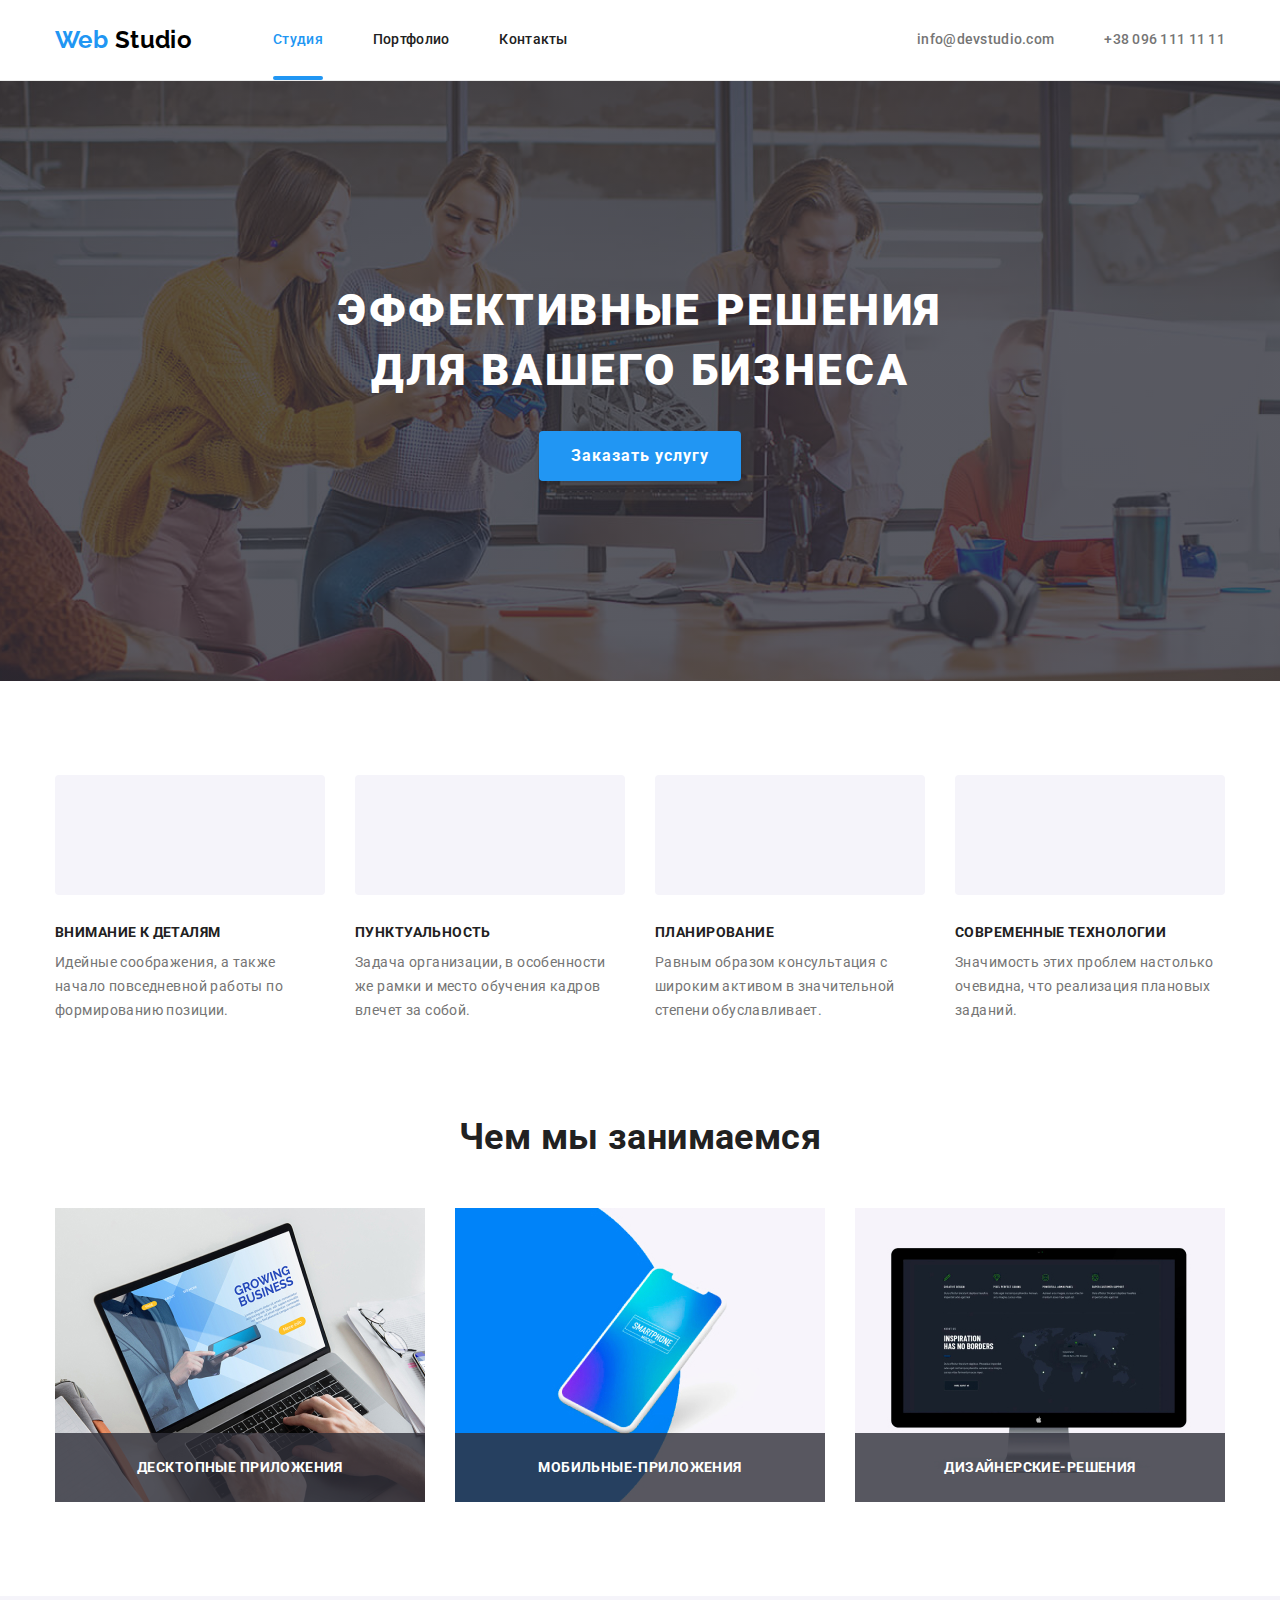
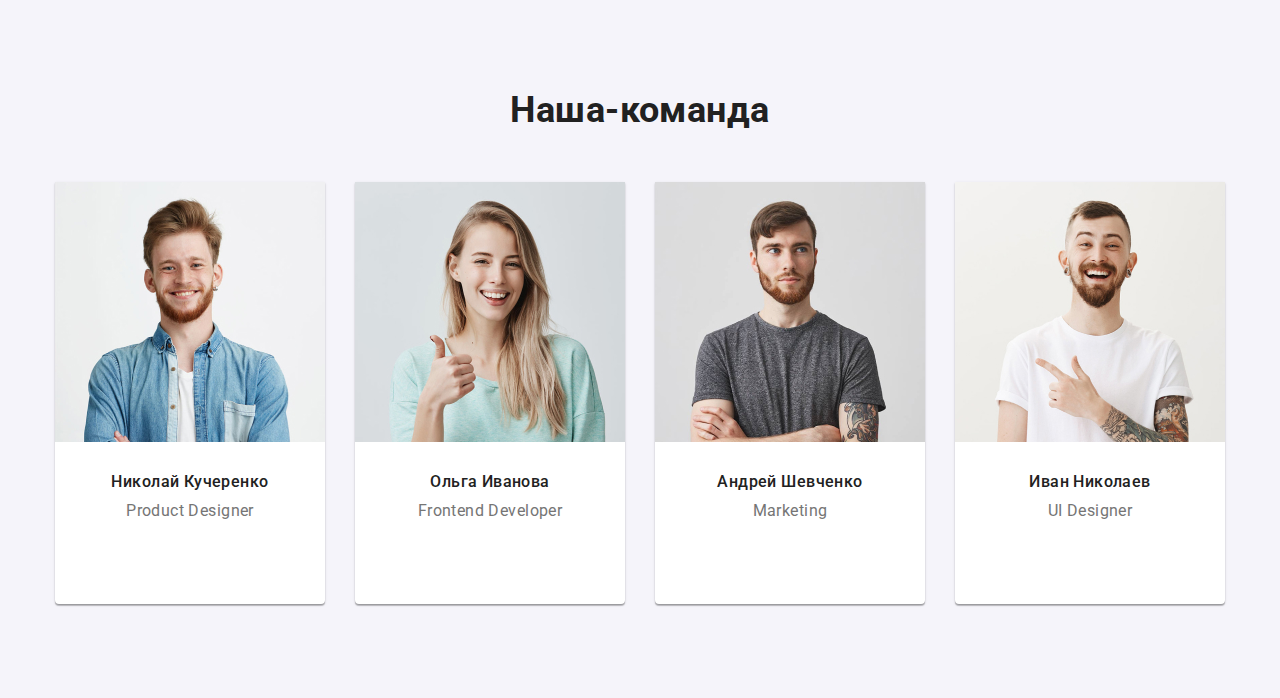
==== commit 85e6007c: "Додає адаптивну секцію team" ====
--- a/index.html
+++ b/index.html
@@ -207,18 +207,42 @@
       </section>
 
       <!-- Команда -->
-      <!-- <section class="our-team section">
+      <section class="our-team section">
         <div class="container">
           <h2 class="section-title title">Наша-команда</h2>
           <ul class="our-team-list list">
             <li class="our-team-list-item">
-              <img
-                class="avatar img"
-                src="./img/team/teamate-1.jpg"
-                alt="Участник-1"
-                width="270"
-                height="260"
-              />
+              <picture>
+                <source
+                  srcset="
+                    ./img/team/teamate1-450.jpg    1x,
+                    ./img/team/teamate1-900@2x.jpg 2x
+                  "
+                  media="(max-width: 767px)"
+                />
+
+                <source
+                  srcset="
+                    ./img/team/teamate1-270.jpg    1x,
+                    ./img/team/teamate1-540@2x.jpg 2x
+                  "
+                  media="(min-width: 1200px)"
+                />
+
+                <source
+                  srcset="
+                    ./img/team/teamate1-354.jpg    1x,
+                    ./img/team/teamate1-708@2x.jpg 2x
+                  "
+                  media="(min-width: 768px)"
+                />
+
+                <img
+                  class="avatar img"
+                  src="./img/team/teamate1-450.jpg"
+                  alt="Участник-1"
+                />
+              </picture>
               <h3 class="teammate-name title">Николай Кучеренко</h3>
               <p class="teammate-profession desc" lang="en">Product Designer</p>
               <div class="teammate-social-wrapper">
@@ -267,13 +291,37 @@
               </div>
             </li>
             <li class="our-team-list-item">
-              <img
-                class="avatar img"
-                src="./img/team/teamate-2.jpg"
-                alt="Участник-2"
-                width="270"
-                height="260"
-              />
+              <picture>
+                <source
+                  srcset="
+                    ./img/team/teamate2-450.jpg    1x,
+                    ./img/team/teamate2-900@2x.jpg 2x
+                  "
+                  media="(max-width: 767px)"
+                />
+
+                <source
+                  srcset="
+                    ./img/team/teamate2-270.jpg    1x,
+                    ./img/team/teamate2-540@2x.jpg 2x
+                  "
+                  media="(min-width: 1200px)"
+                />
+
+                <source
+                  srcset="
+                    ./img/team/teamate2-354.jpg    1x,
+                    ./img/team/teamate2-708@2x.jpg 2x
+                  "
+                  media="(min-width: 768px)"
+                />
+
+                <img
+                  class="avatar img"
+                  src="./img/team/teamate2-450.jpg"
+                  alt="Участник-2"
+                />
+              </picture>
               <h3 class="teammate-name title">Ольга Иванова</h3>
               <p class="teammate-profession desc" lang="en">
                 Frontend Developer
@@ -324,13 +372,37 @@
               </div>
             </li>
             <li class="our-team-list-item">
-              <img
-                class="avatar img"
-                src="./img/team/teamate-3.jpg"
-                alt="Участник-3"
-                width="270"
-                height="260"
-              />
+              <picture>
+                <source
+                  srcset="
+                    ./img/team/teamate3-450.jpg    1x,
+                    ./img/team/teamate3-900@2x.jpg 2x
+                  "
+                  media="(max-width: 767px)"
+                />
+
+                <source
+                  srcset="
+                    ./img/team/teamate3-270.jpg    1x,
+                    ./img/team/teamate3-540@2x.jpg 2x
+                  "
+                  media="(min-width: 1200px)"
+                />
+
+                <source
+                  srcset="
+                    ./img/team/teamate3-354.jpg    1x,
+                    ./img/team/teamate3-708@2x.jpg 2x
+                  "
+                  media="(min-width: 768px)"
+                />
+
+                <img
+                  class="avatar img"
+                  src="./img/team/teamate3-450.jpg"
+                  alt="Участник-3"
+                />
+              </picture>
               <h3 class="teammate-name title">Андрей Шевченко</h3>
               <p class="teammate-profession desc" lang="en">Marketing</p>
               <div class="teammate-social-wrapper">
@@ -379,13 +451,37 @@
               </div>
             </li>
             <li class="our-team-list-item">
-              <img
-                class="avatar img"
-                src="./img/team/teamate-4.jpg"
-                alt="Участник-4"
-                width="270"
-                height="260"
-              />
+              <picture>
+                <source
+                  srcset="
+                    ./img/team/teamate4-450.jpg    1x,
+                    ./img/team/teamate4-900@2x.jpg 2x
+                  "
+                  media="(max-width: 767px)"
+                />
+
+                <source
+                  srcset="
+                    ./img/team/teamate4-270.jpg    1x,
+                    ./img/team/teamate4-540@2x.jpg 2x
+                  "
+                  media="(min-width: 1200px)"
+                />
+
+                <source
+                  srcset="
+                    ./img/team/teamate4-354.jpg    1x,
+                    ./img/team/teamate4-708@2x.jpg 2x
+                  "
+                  media="(min-width: 768px)"
+                />
+
+                <img
+                  class="avatar img"
+                  src="./img/team/teamate1-450.jpg"
+                  alt="Участник-4"
+                />
+              </picture>
               <h3 class="teammate-name title">Иван Николаев</h3>
               <p class="teammate-profession desc" lang="en">UI Designer</p>
               <div class="teammate-social-wrapper">
@@ -435,7 +531,7 @@
             </li>
           </ul>
         </div>
-      </section> -->
+      </section>
 
       <!-- Постійні клієнти -->
       <!-- <section class="clients section">
--- a/css/main.min.css
+++ b/css/main.min.css
@@ -1,2 +1,2 @@
-/*! normalize.css v8.0.1 | MIT License | github.com/necolas/normalize.css */html{line-height:1.15;-webkit-text-size-adjust:100%}body{margin:0}main{display:block}h1{font-size:2em;margin:0.67em 0}hr{box-sizing:content-box;height:0;overflow:visible}pre{font-family:monospace, monospace;font-size:1em}a{background-color:transparent}abbr[title]{border-bottom:none;text-decoration:underline;text-decoration:underline dotted}b,strong{font-weight:bolder}code,kbd,samp{font-family:monospace, monospace;font-size:1em}small{font-size:80%}sub,sup{font-size:75%;line-height:0;position:relative;vertical-align:baseline}sub{bottom:-0.25em}sup{top:-0.5em}img{border-style:none}button,input,optgroup,select,textarea{font-family:inherit;font-size:100%;line-height:1.15;margin:0}button,input{overflow:visible}button,select{text-transform:none}button,[type='button'],[type='reset'],[type='submit']{-webkit-appearance:button}button::-moz-focus-inner,[type='button']::-moz-focus-inner,[type='reset']::-moz-focus-inner,[type='submit']::-moz-focus-inner{border-style:none;padding:0}button:-moz-focusring,[type='button']:-moz-focusring,[type='reset']:-moz-focusring,[type='submit']:-moz-focusring{outline:1px dotted ButtonText}fieldset{padding:0.35em 0.75em 0.625em}legend{box-sizing:border-box;color:inherit;display:table;max-width:100%;padding:0;white-space:normal}progress{vertical-align:baseline}textarea{overflow:auto}[type='checkbox'],[type='radio']{box-sizing:border-box;padding:0}[type='number']::-webkit-inner-spin-button,[type='number']::-webkit-outer-spin-button{height:auto}[type='search']{-webkit-appearance:textfield;outline-offset:-2px}[type='search']::-webkit-search-decoration{-webkit-appearance:none}::-webkit-file-upload-button{-webkit-appearance:button;font:inherit}details{display:block}summary{display:list-item}template{display:none}[hidden]{display:none}html{box-sizing:border-box}*,*::before,*::after{box-sizing:inherit}body{background-color:#fff;color:#757575;font-family:'Roboto', sans-serif;font-size:14px;line-height:1.14;letter-spacing:0.03em}.address{font-style:normal}.link{text-decoration:none}.list{margin:0;padding:0;list-style:none}.desc{margin-top:0;margin-bottom:0}.title{margin-top:0}.img{display:block;max-width:100%;height:auto}:focus{outline:none}.section{padding-top:60px;padding-bottom:60px}@media screen and (min-width: 1200px){.section{padding-top:94px;padding-bottom:94px}}.container{padding-left:15px;padding-right:15px}@media screen and (min-width: 480px){.container{width:480px;margin-right:auto;margin-left:auto}}@media screen and (min-width: 768px){.container{width:768px}}@media screen and (min-width: 1200px){.container{width:1200px}}.section-title{margin-bottom:50px;color:#212121;font-weight:700;font-size:36px;line-height:1.16;text-align:center}.button{border:none;border-radius:4px;cursor:pointer;font-weight:700;font-size:16px;line-height:1.87;letter-spacing:0.06em;color:#fff;background-color:#2196f3;box-shadow:0px 4px 4px rgba(0,0,0,0.15)}.logo{display:inline-block;font-family:'Raleway', sans-serif;font-weight:700;font-size:24px;line-height:1.17}.logo-word{color:#2196f3}.social-links-list{display:flex}.social-links-list-item:not(:last-child){margin-right:10px}.social-link{display:flex;justify-content:center;align-items:center;transition:background-color 250ms cubic-bezier(0.4, 0, 0.2, 1);width:44px;height:44px;border-radius:50%}.social-link:hover,.social-link:focus{background-color:#2196f3}.header{border-bottom:1px solid #ececec}.header>.container{display:flex;align-items:center}.header .logo{color:#000000}.navigation-link,.contacts-list-item-link{font-weight:500;letter-spacing:0.02em;transition:color 250ms cubic-bezier(0.4, 0, 0.2, 1)}.navigation-link:hover,.navigation-link:focus,.contacts-list-item-link:hover,.contacts-list-item-link:focus{color:#2196f3}.navigation-link{position:relative;color:#212121}.navigation-link.active{color:#2196f3}.navigation-link.active::after{position:absolute;bottom:-8px;left:0;display:block;content:'';width:100%;height:4px;border-radius:2px;background-color:#2196f3}.contacts-list-item-link{display:flex;justify-content:center;align-items:center;color:#757575}.contacts-svg{margin-right:10px;transition:fill 250ms cubic-bezier(0.4, 0, 0.2, 1);fill:#757575}.contacts-list-item-link:hover .contacts-svg,.contacts-list-item-link:focus .contacts-svg{fill:#2196f3}@media screen and (max-width: 767px){.header{position:relative}.header>.container{justify-content:space-between}.header .logo{padding-top:16px;padding-bottom:16px}.header-button{border:none;padding:0;height:40px;background-color:transparent}.header-button .button-cross{display:none}.header-button.is-open .button-cross{display:block}.header-button.is-open .button-menu{display:none}.header-button:hover .button-menu,.header-button:focus .button-menu{fill:#2196f3}.menu-wrapper{display:none;position:absolute;top:100%;left:0;width:100%;padding-top:60px;padding-bottom:60px;text-align:center;background-color:#ffffff;box-shadow:0px 4px 8px rgba(0,0,0,0.04),0px 2px 4px rgba(0,0,0,0.08),0px 1px 3px rgba(0,0,0,0.16)}.menu-wrapper.is-open{display:block}.navigation-list{margin-bottom:60px}.navigation-list-item:not(:last-child){margin-bottom:20px}.contacts-list-item:not(:last-child){margin-bottom:16px}.navigation-link,.contacts-list-item-link{font-size:18px;line-height:1.167}}@media screen and (min-width: 768px){.header-button{display:none}.menu-wrapper{display:flex;align-items:center;flex-grow:1;justify-content:space-between;margin-left:81px}.navigation-list{display:flex}.navigation-list-item:not(:last-child){margin-right:50px}.navigation-link{display:block;padding-top:32px;padding-bottom:32px}.navigation-link.active::after{bottom:0}}@media screen and (min-width: 768px) and (max-width: 1199px){.contacts-list-item:not(:last-child){margin-bottom:10px}.contacts-list-item-link{font-size:12px;line-height:1.167}}@media screen and (min-width: 1200px){.contacts-list{display:flex}.contacts-list-item:not(:last-child){margin-right:30px}}.hero{display:flex;flex-direction:column;justify-content:center;align-items:center;width:100%;height:400px;background-image:linear-gradient(rgba(47,48,58,0.8), rgba(47,48,58,0.8)),url(../img/hero/Hero-mobiel.jpg);background-size:cover;background-position:center}@media screen and (min-device-pixel-ratio: 2), screen and (min-resolution: 192dpi), screen and (min-resolution: 2dppx){.hero{background-image:linear-gradient(rgba(47,48,58,0.8), rgba(47,48,58,0.8)),url(../img/hero/Hero-mobie@2x.jpg)}}.hero-title{margin-bottom:30px;font-weight:900;font-size:26px;line-height:1.62;text-align:center;letter-spacing:0.06em;text-transform:uppercase;color:#fff}.hero-btn{padding-top:10px;padding-right:32px;padding-bottom:10px;padding-left:32px;transition:background-color 250ms cubic-bezier(0.4, 0, 0.2, 1);text-align:center}.hero-btn:hover,.hero-btn:focus{background-color:#188ce8}@media screen and (min-width: 576px){.hero{background-image:linear-gradient(rgba(47,48,58,0.8), rgba(47,48,58,0.8)),url(../img/hero/Hero-tablet.jpg)}}@media screen and (min-width: 576px) and (min-device-pixel-ratio: 2), screen and (min-width: 576px) and (min-resolution: 192dpi), screen and (min-width: 576px) and (min-resolution: 2dppx){.hero{background-image:linear-gradient(rgba(47,48,58,0.8), rgba(47,48,58,0.8)),url(../img/hero/Hero-tablet@2x.jpg)}}@media screen and (min-width: 960px){.hero{max-width:1600px;height:600px;margin-left:auto;margin-right:auto;background-image:linear-gradient(rgba(47,48,58,0.8), rgba(47,48,58,0.8)),url(../img/hero/Hero-desctop.jpg)}}@media screen and (min-width: 960px) and (min-device-pixel-ratio: 2), screen and (min-width: 960px) and (min-resolution: 192dpi), screen and (min-width: 960px) and (min-resolution: 2dppx){.hero{background-image:linear-gradient(rgba(47,48,58,0.8), rgba(47,48,58,0.8)),url(../img/hero/Hero-desctop@2x.jpg)}}@media screen and (min-width: 960px){.hero-title{font-size:44px;line-height:1.36}}.features-svg-wrapper{display:flex;justify-content:center;align-items:center;height:120px;margin-bottom:30px;border-radius:4px;background-color:#f5f4fa}.features-title{margin-bottom:10px;color:#212121;font-weight:700;font-size:14px;text-transform:uppercase}.features-desc{color:#757575;font-weight:400;line-height:1.71}@media screen and (min-width: 480px){.features-list-item{width:450px}}@media screen and (max-width: 767px){.features-list-item:not(:last-child){margin-bottom:30px}}@media screen and (min-width: 768px){.features-list{display:flex;flex-wrap:wrap}.features-list-item{width:calc((100% - 30px) / 2)}.features-list-item:not(:nth-child(2n)){margin-right:30px}}@media screen and (max-width: 1199px){.features-list-item:not(:nth-last-child(-n+2)){margin-bottom:30px}}@media screen and (min-width: 1200px){.features.section{padding-bottom:47px}.features-list-item{width:calc((100% - 90px) / 4)}.features-list-item:not(:last-child){margin-right:30px}}.occupation{display:none}@media screen and (min-width: 1200px){.occupation{display:block}.occupation.section{padding-top:47px}.occupation-list{display:flex}.occupation-list-item{position:relative}.occupation-list-item:not(:last-child){margin-right:30px}.occupation-list-item-desc{position:absolute;bottom:0;left:0;width:100%;padding-top:27px;padding-bottom:27px;font-weight:700;font-size:14px;text-transform:uppercase;text-align:center;color:#fff;background-color:rgba(47,48,58,0.8)}}
+/*! normalize.css v8.0.1 | MIT License | github.com/necolas/normalize.css */html{line-height:1.15;-webkit-text-size-adjust:100%}body{margin:0}main{display:block}h1{font-size:2em;margin:0.67em 0}hr{box-sizing:content-box;height:0;overflow:visible}pre{font-family:monospace, monospace;font-size:1em}a{background-color:transparent}abbr[title]{border-bottom:none;text-decoration:underline;text-decoration:underline dotted}b,strong{font-weight:bolder}code,kbd,samp{font-family:monospace, monospace;font-size:1em}small{font-size:80%}sub,sup{font-size:75%;line-height:0;position:relative;vertical-align:baseline}sub{bottom:-0.25em}sup{top:-0.5em}img{border-style:none}button,input,optgroup,select,textarea{font-family:inherit;font-size:100%;line-height:1.15;margin:0}button,input{overflow:visible}button,select{text-transform:none}button,[type='button'],[type='reset'],[type='submit']{-webkit-appearance:button}button::-moz-focus-inner,[type='button']::-moz-focus-inner,[type='reset']::-moz-focus-inner,[type='submit']::-moz-focus-inner{border-style:none;padding:0}button:-moz-focusring,[type='button']:-moz-focusring,[type='reset']:-moz-focusring,[type='submit']:-moz-focusring{outline:1px dotted ButtonText}fieldset{padding:0.35em 0.75em 0.625em}legend{box-sizing:border-box;color:inherit;display:table;max-width:100%;padding:0;white-space:normal}progress{vertical-align:baseline}textarea{overflow:auto}[type='checkbox'],[type='radio']{box-sizing:border-box;padding:0}[type='number']::-webkit-inner-spin-button,[type='number']::-webkit-outer-spin-button{height:auto}[type='search']{-webkit-appearance:textfield;outline-offset:-2px}[type='search']::-webkit-search-decoration{-webkit-appearance:none}::-webkit-file-upload-button{-webkit-appearance:button;font:inherit}details{display:block}summary{display:list-item}template{display:none}[hidden]{display:none}html{box-sizing:border-box}*,*::before,*::after{box-sizing:inherit}body{background-color:#fff;color:#757575;font-family:'Roboto', sans-serif;font-size:14px;line-height:1.14;letter-spacing:0.03em}.address{font-style:normal}.link{text-decoration:none}.list{margin:0;padding:0;list-style:none}.desc{margin-top:0;margin-bottom:0}.title{margin-top:0}.img{display:block;max-width:100%;height:auto}:focus{outline:none}.section{padding-top:60px;padding-bottom:60px}@media screen and (min-width: 1200px){.section{padding-top:94px;padding-bottom:94px}}.container{padding-left:15px;padding-right:15px}@media screen and (min-width: 480px){.container{width:480px;margin-right:auto;margin-left:auto}}@media screen and (min-width: 768px){.container{width:768px}}@media screen and (min-width: 1200px){.container{width:1200px}}.section-title{margin-bottom:50px;color:#212121;font-weight:700;font-size:36px;line-height:1.16;text-align:center}.button{border:none;border-radius:4px;cursor:pointer;font-weight:700;font-size:16px;line-height:1.87;letter-spacing:0.06em;color:#fff;background-color:#2196f3;box-shadow:0px 4px 4px rgba(0,0,0,0.15)}.logo{display:inline-block;font-family:'Raleway', sans-serif;font-weight:700;font-size:24px;line-height:1.17}.logo-word{color:#2196f3}.social-links-list{display:flex;justify-content:center}.social-links-list-item:not(:last-child){margin-right:10px}.social-link{display:flex;justify-content:center;align-items:center;transition:background-color 250ms cubic-bezier(0.4, 0, 0.2, 1);width:44px;height:44px;border-radius:50%}.social-link:hover,.social-link:focus{background-color:#2196f3}.header{border-bottom:1px solid #ececec}.header>.container{display:flex;align-items:center}.header .logo{color:#000000}.navigation-link,.contacts-list-item-link{font-weight:500;letter-spacing:0.02em;transition:color 250ms cubic-bezier(0.4, 0, 0.2, 1)}.navigation-link:hover,.navigation-link:focus,.contacts-list-item-link:hover,.contacts-list-item-link:focus{color:#2196f3}.navigation-link{position:relative;color:#212121}.navigation-link.active{color:#2196f3}.navigation-link.active::after{position:absolute;bottom:-8px;left:0;display:block;content:'';width:100%;height:4px;border-radius:2px;background-color:#2196f3}.contacts-list-item-link{display:flex;justify-content:center;align-items:center;color:#757575}.contacts-svg{margin-right:10px;transition:fill 250ms cubic-bezier(0.4, 0, 0.2, 1);fill:#757575}.contacts-list-item-link:hover .contacts-svg,.contacts-list-item-link:focus .contacts-svg{fill:#2196f3}@media screen and (max-width: 767px){.header{position:relative}.header>.container{justify-content:space-between}.header .logo{padding-top:16px;padding-bottom:16px}.header-button{border:none;padding:0;height:40px;background-color:transparent}.header-button .button-cross{display:none}.header-button.is-open .button-cross{display:block}.header-button.is-open .button-menu{display:none}.header-button:hover .button-menu,.header-button:focus .button-menu{fill:#2196f3}.menu-wrapper{display:none;position:absolute;top:100%;left:0;width:100%;padding-top:60px;padding-bottom:60px;text-align:center;background-color:#ffffff;box-shadow:0px 4px 8px rgba(0,0,0,0.04),0px 2px 4px rgba(0,0,0,0.08),0px 1px 3px rgba(0,0,0,0.16)}.menu-wrapper.is-open{display:block}.navigation-list{margin-bottom:60px}.navigation-list-item:not(:last-child){margin-bottom:20px}.contacts-list-item:not(:last-child){margin-bottom:16px}.navigation-link,.contacts-list-item-link{font-size:18px;line-height:1.167}}@media screen and (min-width: 768px){.header-button{display:none}.menu-wrapper{display:flex;align-items:center;flex-grow:1;justify-content:space-between;margin-left:81px}.navigation-list{display:flex}.navigation-list-item:not(:last-child){margin-right:50px}.navigation-link{display:block;padding-top:32px;padding-bottom:32px}.navigation-link.active::after{bottom:0}}@media screen and (min-width: 768px) and (max-width: 1199px){.contacts-list-item:not(:last-child){margin-bottom:10px}.contacts-list-item-link{font-size:12px;line-height:1.167}}@media screen and (min-width: 1200px){.contacts-list{display:flex}.contacts-list-item:not(:last-child){margin-right:30px}}.hero{display:flex;flex-direction:column;justify-content:center;align-items:center;width:100%;height:400px;background-image:linear-gradient(rgba(47,48,58,0.8), rgba(47,48,58,0.8)),url(../img/hero/Hero-mobiel.jpg);background-size:cover;background-position:center}@media screen and (min-device-pixel-ratio: 2), screen and (min-resolution: 192dpi), screen and (min-resolution: 2dppx){.hero{background-image:linear-gradient(rgba(47,48,58,0.8), rgba(47,48,58,0.8)),url(../img/hero/Hero-mobie@2x.jpg)}}.hero-title{margin-bottom:30px;font-weight:900;font-size:26px;line-height:1.62;text-align:center;letter-spacing:0.06em;text-transform:uppercase;color:#fff}.hero-btn{padding-top:10px;padding-right:32px;padding-bottom:10px;padding-left:32px;transition:background-color 250ms cubic-bezier(0.4, 0, 0.2, 1);text-align:center}.hero-btn:hover,.hero-btn:focus{background-color:#188ce8}@media screen and (min-width: 576px){.hero{background-image:linear-gradient(rgba(47,48,58,0.8), rgba(47,48,58,0.8)),url(../img/hero/Hero-tablet.jpg)}}@media screen and (min-width: 576px) and (min-device-pixel-ratio: 2), screen and (min-width: 576px) and (min-resolution: 192dpi), screen and (min-width: 576px) and (min-resolution: 2dppx){.hero{background-image:linear-gradient(rgba(47,48,58,0.8), rgba(47,48,58,0.8)),url(../img/hero/Hero-tablet@2x.jpg)}}@media screen and (min-width: 960px){.hero{max-width:1600px;height:600px;margin-left:auto;margin-right:auto;background-image:linear-gradient(rgba(47,48,58,0.8), rgba(47,48,58,0.8)),url(../img/hero/Hero-desctop.jpg)}}@media screen and (min-width: 960px) and (min-device-pixel-ratio: 2), screen and (min-width: 960px) and (min-resolution: 192dpi), screen and (min-width: 960px) and (min-resolution: 2dppx){.hero{background-image:linear-gradient(rgba(47,48,58,0.8), rgba(47,48,58,0.8)),url(../img/hero/Hero-desctop@2x.jpg)}}@media screen and (min-width: 960px){.hero-title{font-size:44px;line-height:1.36}}.features-svg-wrapper{display:flex;justify-content:center;align-items:center;height:120px;margin-bottom:30px;border-radius:4px;background-color:#f5f4fa}.features-title{margin-bottom:10px;color:#212121;font-weight:700;font-size:14px;text-transform:uppercase}.features-desc{color:#757575;font-weight:400;line-height:1.71}@media screen and (min-width: 480px){.features-list-item{width:100%}}@media screen and (max-width: 767px){.features-list-item:not(:last-child){margin-bottom:30px}}@media screen and (min-width: 768px){.features-list{display:flex;flex-wrap:wrap}.features-list-item{width:calc((100% - 30px) / 2)}.features-list-item:not(:nth-child(2n)){margin-right:30px}}@media screen and (max-width: 1199px){.features-list-item:not(:nth-last-child(-n+2)){margin-bottom:30px}}@media screen and (min-width: 1200px){.features.section{padding-bottom:47px}.features-list-item{width:calc((100% - 90px) / 4)}.features-list-item:not(:last-child){margin-right:30px}}.occupation{display:none}@media screen and (min-width: 1200px){.occupation{display:block}.occupation.section{padding-top:47px}.occupation-list{display:flex}.occupation-list-item{position:relative}.occupation-list-item:not(:last-child){margin-right:30px}.occupation-list-item-desc{position:absolute;bottom:0;left:0;width:100%;padding-top:27px;padding-bottom:27px;font-weight:700;font-size:14px;text-transform:uppercase;text-align:center;color:#fff;background-color:rgba(47,48,58,0.8)}}.our-team{background-color:#f5f4fa}.our-team .social-links-list{margin-bottom:24px}.our-team-list{display:flex;flex-wrap:wrap}.our-team-list-item{background-color:#ffffff;box-shadow:0px 2px 1px rgba(0,0,0,0.2),0px 1px 1px rgba(0,0,0,0.14),0px 1px 3px rgba(0,0,0,0.12);border-radius:0px 0px 4px 4px}@media screen and (max-width: 767px){.our-team-list-item:not(:last-child){margin-bottom:30px}}@media screen and (min-width: 768px) and (max-width: 1199px){.our-team-list-item{width:calc((100% - 30px) / 2)}.our-team-list-item:not(:nth-child(2n)){margin-right:30px}.our-team-list-item:not(:nth-last-child(-n+2)){margin-bottom:30px}}@media screen and (min-width: 1200px){.our-team-list-item{width:calc((100% - 90px) / 4)}.our-team-list-item:not(:last-child){margin-right:30px}}.our-team-list-item .avatar{margin-bottom:30px}.teammate-name,.teammate-profession{color:#212121;font-weight:500;font-size:16px;line-height:1.19;text-align:center}.teammate-name{margin-bottom:10px}.teammate-profession{margin-bottom:16px;color:#757575;font-weight:400}.social-link-svg{fill:#afb1b8;transition:fill 250ms cubic-bezier(0.4, 0, 0.2, 1)}.social-link:hover .social-link-svg,.social-link:focus .social-link-svg{fill:#ffffff}
 /*# sourceMappingURL=main.min.css.map */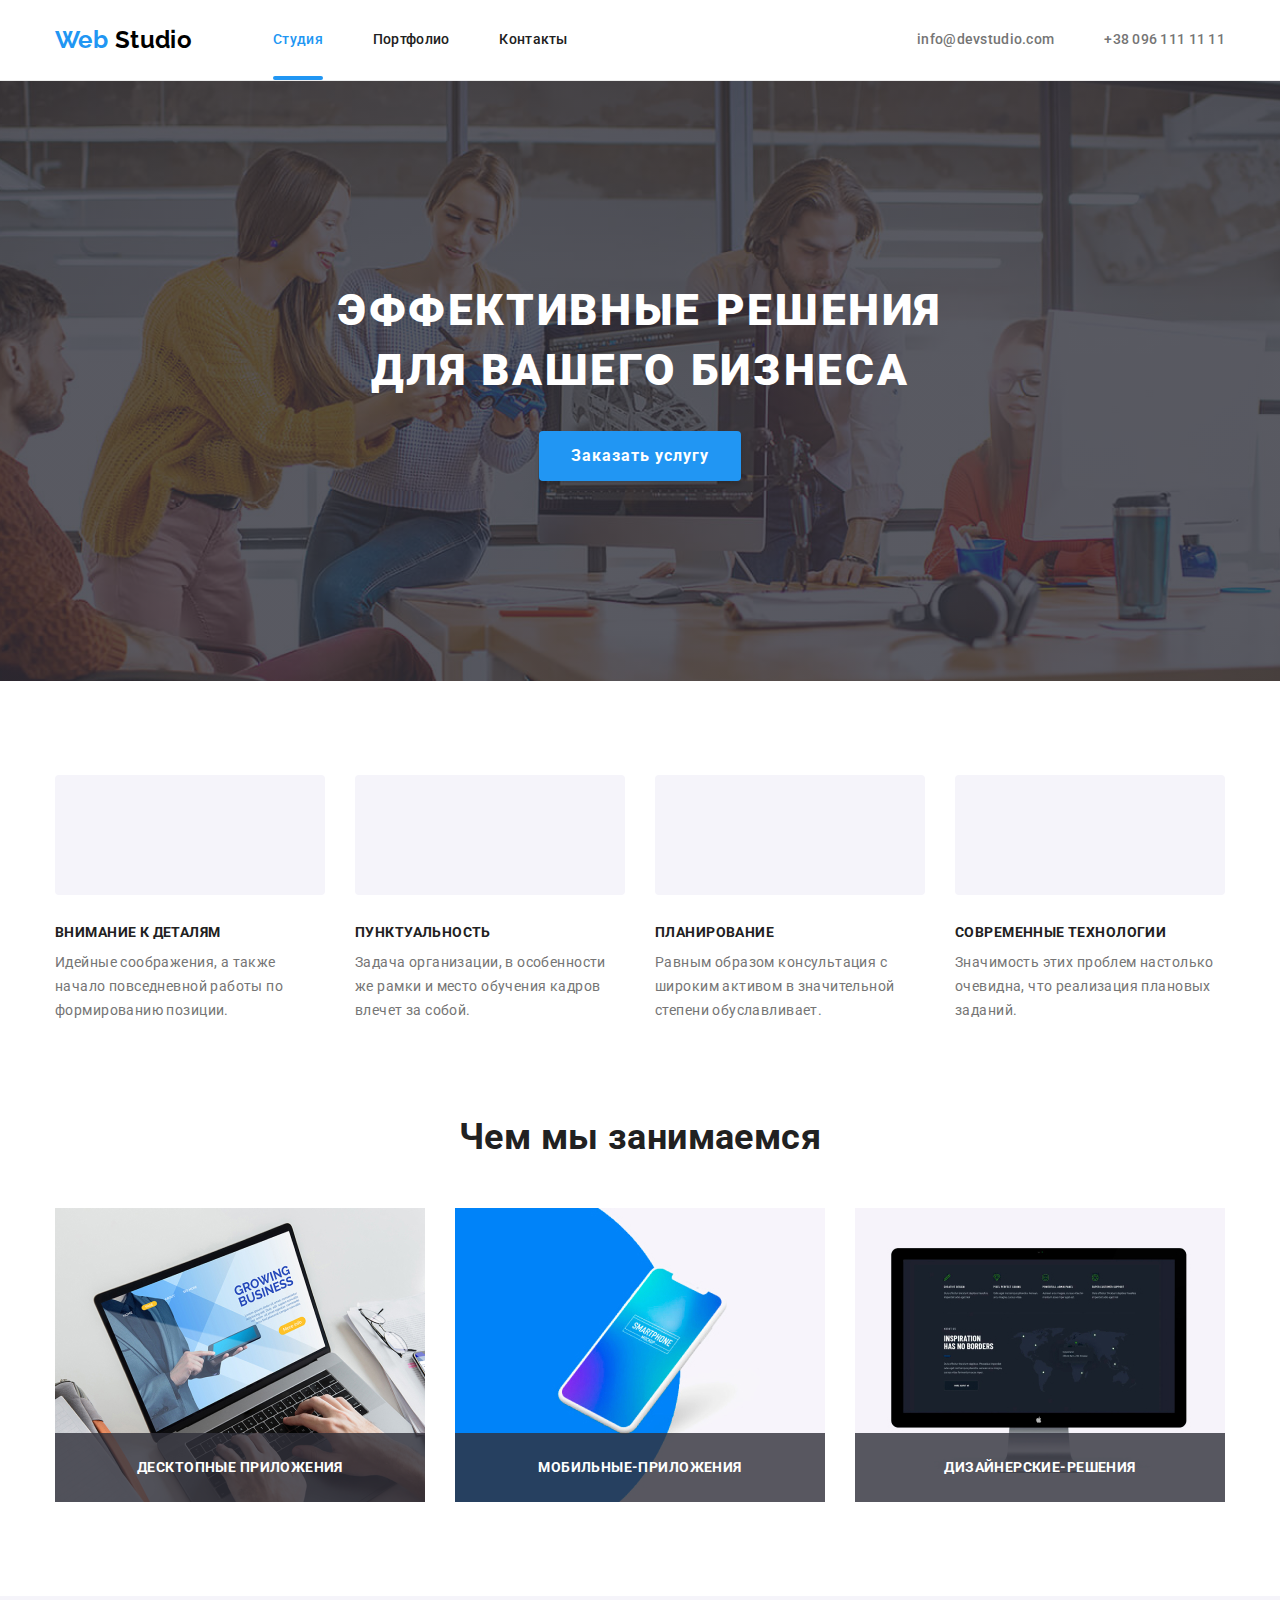
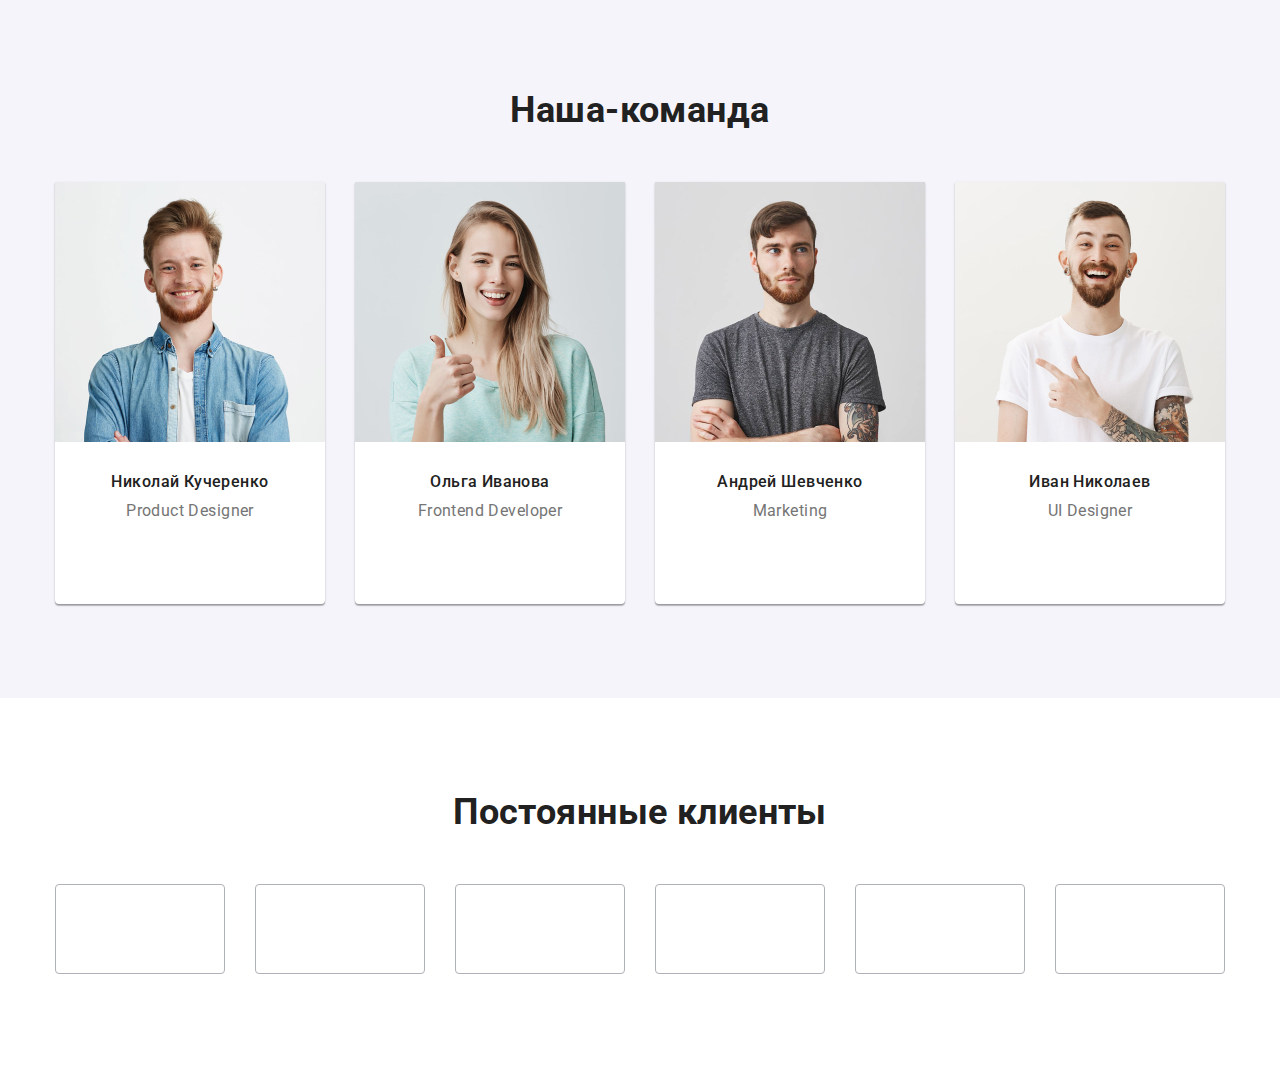
==== commit 5ba70306: "Додає адаптивну секцію clients" ====
--- a/index.html
+++ b/index.html
@@ -534,7 +534,7 @@
       </section>
 
       <!-- Постійні клієнти -->
-      <!-- <section class="clients section">
+      <section class="clients section">
         <div class="container">
           <h2 class="section-title title">Постоянные клиенты</h2>
           <ul class="clients-list list">
@@ -606,7 +606,7 @@
             </li>
           </ul>
         </div>
-      </section> -->
+      </section>
     </main>
 
     <!-- Підвал -->
--- a/css/main.min.css
+++ b/css/main.min.css
@@ -1,2 +1,2 @@
-/*! normalize.css v8.0.1 | MIT License | github.com/necolas/normalize.css */html{line-height:1.15;-webkit-text-size-adjust:100%}body{margin:0}main{display:block}h1{font-size:2em;margin:0.67em 0}hr{box-sizing:content-box;height:0;overflow:visible}pre{font-family:monospace, monospace;font-size:1em}a{background-color:transparent}abbr[title]{border-bottom:none;text-decoration:underline;text-decoration:underline dotted}b,strong{font-weight:bolder}code,kbd,samp{font-family:monospace, monospace;font-size:1em}small{font-size:80%}sub,sup{font-size:75%;line-height:0;position:relative;vertical-align:baseline}sub{bottom:-0.25em}sup{top:-0.5em}img{border-style:none}button,input,optgroup,select,textarea{font-family:inherit;font-size:100%;line-height:1.15;margin:0}button,input{overflow:visible}button,select{text-transform:none}button,[type='button'],[type='reset'],[type='submit']{-webkit-appearance:button}button::-moz-focus-inner,[type='button']::-moz-focus-inner,[type='reset']::-moz-focus-inner,[type='submit']::-moz-focus-inner{border-style:none;padding:0}button:-moz-focusring,[type='button']:-moz-focusring,[type='reset']:-moz-focusring,[type='submit']:-moz-focusring{outline:1px dotted ButtonText}fieldset{padding:0.35em 0.75em 0.625em}legend{box-sizing:border-box;color:inherit;display:table;max-width:100%;padding:0;white-space:normal}progress{vertical-align:baseline}textarea{overflow:auto}[type='checkbox'],[type='radio']{box-sizing:border-box;padding:0}[type='number']::-webkit-inner-spin-button,[type='number']::-webkit-outer-spin-button{height:auto}[type='search']{-webkit-appearance:textfield;outline-offset:-2px}[type='search']::-webkit-search-decoration{-webkit-appearance:none}::-webkit-file-upload-button{-webkit-appearance:button;font:inherit}details{display:block}summary{display:list-item}template{display:none}[hidden]{display:none}html{box-sizing:border-box}*,*::before,*::after{box-sizing:inherit}body{background-color:#fff;color:#757575;font-family:'Roboto', sans-serif;font-size:14px;line-height:1.14;letter-spacing:0.03em}.address{font-style:normal}.link{text-decoration:none}.list{margin:0;padding:0;list-style:none}.desc{margin-top:0;margin-bottom:0}.title{margin-top:0}.img{display:block;max-width:100%;height:auto}:focus{outline:none}.section{padding-top:60px;padding-bottom:60px}@media screen and (min-width: 1200px){.section{padding-top:94px;padding-bottom:94px}}.container{padding-left:15px;padding-right:15px}@media screen and (min-width: 480px){.container{width:480px;margin-right:auto;margin-left:auto}}@media screen and (min-width: 768px){.container{width:768px}}@media screen and (min-width: 1200px){.container{width:1200px}}.section-title{margin-bottom:50px;color:#212121;font-weight:700;font-size:36px;line-height:1.16;text-align:center}.button{border:none;border-radius:4px;cursor:pointer;font-weight:700;font-size:16px;line-height:1.87;letter-spacing:0.06em;color:#fff;background-color:#2196f3;box-shadow:0px 4px 4px rgba(0,0,0,0.15)}.logo{display:inline-block;font-family:'Raleway', sans-serif;font-weight:700;font-size:24px;line-height:1.17}.logo-word{color:#2196f3}.social-links-list{display:flex;justify-content:center}.social-links-list-item:not(:last-child){margin-right:10px}.social-link{display:flex;justify-content:center;align-items:center;transition:background-color 250ms cubic-bezier(0.4, 0, 0.2, 1);width:44px;height:44px;border-radius:50%}.social-link:hover,.social-link:focus{background-color:#2196f3}.header{border-bottom:1px solid #ececec}.header>.container{display:flex;align-items:center}.header .logo{color:#000000}.navigation-link,.contacts-list-item-link{font-weight:500;letter-spacing:0.02em;transition:color 250ms cubic-bezier(0.4, 0, 0.2, 1)}.navigation-link:hover,.navigation-link:focus,.contacts-list-item-link:hover,.contacts-list-item-link:focus{color:#2196f3}.navigation-link{position:relative;color:#212121}.navigation-link.active{color:#2196f3}.navigation-link.active::after{position:absolute;bottom:-8px;left:0;display:block;content:'';width:100%;height:4px;border-radius:2px;background-color:#2196f3}.contacts-list-item-link{display:flex;justify-content:center;align-items:center;color:#757575}.contacts-svg{margin-right:10px;transition:fill 250ms cubic-bezier(0.4, 0, 0.2, 1);fill:#757575}.contacts-list-item-link:hover .contacts-svg,.contacts-list-item-link:focus .contacts-svg{fill:#2196f3}@media screen and (max-width: 767px){.header{position:relative}.header>.container{justify-content:space-between}.header .logo{padding-top:16px;padding-bottom:16px}.header-button{border:none;padding:0;height:40px;background-color:transparent}.header-button .button-cross{display:none}.header-button.is-open .button-cross{display:block}.header-button.is-open .button-menu{display:none}.header-button:hover .button-menu,.header-button:focus .button-menu{fill:#2196f3}.menu-wrapper{display:none;position:absolute;top:100%;left:0;width:100%;padding-top:60px;padding-bottom:60px;text-align:center;background-color:#ffffff;box-shadow:0px 4px 8px rgba(0,0,0,0.04),0px 2px 4px rgba(0,0,0,0.08),0px 1px 3px rgba(0,0,0,0.16)}.menu-wrapper.is-open{display:block}.navigation-list{margin-bottom:60px}.navigation-list-item:not(:last-child){margin-bottom:20px}.contacts-list-item:not(:last-child){margin-bottom:16px}.navigation-link,.contacts-list-item-link{font-size:18px;line-height:1.167}}@media screen and (min-width: 768px){.header-button{display:none}.menu-wrapper{display:flex;align-items:center;flex-grow:1;justify-content:space-between;margin-left:81px}.navigation-list{display:flex}.navigation-list-item:not(:last-child){margin-right:50px}.navigation-link{display:block;padding-top:32px;padding-bottom:32px}.navigation-link.active::after{bottom:0}}@media screen and (min-width: 768px) and (max-width: 1199px){.contacts-list-item:not(:last-child){margin-bottom:10px}.contacts-list-item-link{font-size:12px;line-height:1.167}}@media screen and (min-width: 1200px){.contacts-list{display:flex}.contacts-list-item:not(:last-child){margin-right:30px}}.hero{display:flex;flex-direction:column;justify-content:center;align-items:center;width:100%;height:400px;background-image:linear-gradient(rgba(47,48,58,0.8), rgba(47,48,58,0.8)),url(../img/hero/Hero-mobiel.jpg);background-size:cover;background-position:center}@media screen and (min-device-pixel-ratio: 2), screen and (min-resolution: 192dpi), screen and (min-resolution: 2dppx){.hero{background-image:linear-gradient(rgba(47,48,58,0.8), rgba(47,48,58,0.8)),url(../img/hero/Hero-mobie@2x.jpg)}}.hero-title{margin-bottom:30px;font-weight:900;font-size:26px;line-height:1.62;text-align:center;letter-spacing:0.06em;text-transform:uppercase;color:#fff}.hero-btn{padding-top:10px;padding-right:32px;padding-bottom:10px;padding-left:32px;transition:background-color 250ms cubic-bezier(0.4, 0, 0.2, 1);text-align:center}.hero-btn:hover,.hero-btn:focus{background-color:#188ce8}@media screen and (min-width: 576px){.hero{background-image:linear-gradient(rgba(47,48,58,0.8), rgba(47,48,58,0.8)),url(../img/hero/Hero-tablet.jpg)}}@media screen and (min-width: 576px) and (min-device-pixel-ratio: 2), screen and (min-width: 576px) and (min-resolution: 192dpi), screen and (min-width: 576px) and (min-resolution: 2dppx){.hero{background-image:linear-gradient(rgba(47,48,58,0.8), rgba(47,48,58,0.8)),url(../img/hero/Hero-tablet@2x.jpg)}}@media screen and (min-width: 960px){.hero{max-width:1600px;height:600px;margin-left:auto;margin-right:auto;background-image:linear-gradient(rgba(47,48,58,0.8), rgba(47,48,58,0.8)),url(../img/hero/Hero-desctop.jpg)}}@media screen and (min-width: 960px) and (min-device-pixel-ratio: 2), screen and (min-width: 960px) and (min-resolution: 192dpi), screen and (min-width: 960px) and (min-resolution: 2dppx){.hero{background-image:linear-gradient(rgba(47,48,58,0.8), rgba(47,48,58,0.8)),url(../img/hero/Hero-desctop@2x.jpg)}}@media screen and (min-width: 960px){.hero-title{font-size:44px;line-height:1.36}}.features-svg-wrapper{display:flex;justify-content:center;align-items:center;height:120px;margin-bottom:30px;border-radius:4px;background-color:#f5f4fa}.features-title{margin-bottom:10px;color:#212121;font-weight:700;font-size:14px;text-transform:uppercase}.features-desc{color:#757575;font-weight:400;line-height:1.71}@media screen and (min-width: 480px){.features-list-item{width:100%}}@media screen and (max-width: 767px){.features-list-item:not(:last-child){margin-bottom:30px}}@media screen and (min-width: 768px){.features-list{display:flex;flex-wrap:wrap}.features-list-item{width:calc((100% - 30px) / 2)}.features-list-item:not(:nth-child(2n)){margin-right:30px}}@media screen and (max-width: 1199px){.features-list-item:not(:nth-last-child(-n+2)){margin-bottom:30px}}@media screen and (min-width: 1200px){.features.section{padding-bottom:47px}.features-list-item{width:calc((100% - 90px) / 4)}.features-list-item:not(:last-child){margin-right:30px}}.occupation{display:none}@media screen and (min-width: 1200px){.occupation{display:block}.occupation.section{padding-top:47px}.occupation-list{display:flex}.occupation-list-item{position:relative}.occupation-list-item:not(:last-child){margin-right:30px}.occupation-list-item-desc{position:absolute;bottom:0;left:0;width:100%;padding-top:27px;padding-bottom:27px;font-weight:700;font-size:14px;text-transform:uppercase;text-align:center;color:#fff;background-color:rgba(47,48,58,0.8)}}.our-team{background-color:#f5f4fa}.our-team .social-links-list{margin-bottom:24px}.our-team-list{display:flex;flex-wrap:wrap}.our-team-list-item{background-color:#ffffff;box-shadow:0px 2px 1px rgba(0,0,0,0.2),0px 1px 1px rgba(0,0,0,0.14),0px 1px 3px rgba(0,0,0,0.12);border-radius:0px 0px 4px 4px}@media screen and (max-width: 767px){.our-team-list-item:not(:last-child){margin-bottom:30px}}@media screen and (min-width: 768px) and (max-width: 1199px){.our-team-list-item{width:calc((100% - 30px) / 2)}.our-team-list-item:not(:nth-child(2n)){margin-right:30px}.our-team-list-item:not(:nth-last-child(-n+2)){margin-bottom:30px}}@media screen and (min-width: 1200px){.our-team-list-item{width:calc((100% - 90px) / 4)}.our-team-list-item:not(:last-child){margin-right:30px}}.our-team-list-item .avatar{margin-bottom:30px}.teammate-name,.teammate-profession{color:#212121;font-weight:500;font-size:16px;line-height:1.19;text-align:center}.teammate-name{margin-bottom:10px}.teammate-profession{margin-bottom:16px;color:#757575;font-weight:400}.social-link-svg{fill:#afb1b8;transition:fill 250ms cubic-bezier(0.4, 0, 0.2, 1)}.social-link:hover .social-link-svg,.social-link:focus .social-link-svg{fill:#ffffff}
+/*! normalize.css v8.0.1 | MIT License | github.com/necolas/normalize.css */html{line-height:1.15;-webkit-text-size-adjust:100%}body{margin:0}main{display:block}h1{font-size:2em;margin:0.67em 0}hr{box-sizing:content-box;height:0;overflow:visible}pre{font-family:monospace, monospace;font-size:1em}a{background-color:transparent}abbr[title]{border-bottom:none;text-decoration:underline;text-decoration:underline dotted}b,strong{font-weight:bolder}code,kbd,samp{font-family:monospace, monospace;font-size:1em}small{font-size:80%}sub,sup{font-size:75%;line-height:0;position:relative;vertical-align:baseline}sub{bottom:-0.25em}sup{top:-0.5em}img{border-style:none}button,input,optgroup,select,textarea{font-family:inherit;font-size:100%;line-height:1.15;margin:0}button,input{overflow:visible}button,select{text-transform:none}button,[type='button'],[type='reset'],[type='submit']{-webkit-appearance:button}button::-moz-focus-inner,[type='button']::-moz-focus-inner,[type='reset']::-moz-focus-inner,[type='submit']::-moz-focus-inner{border-style:none;padding:0}button:-moz-focusring,[type='button']:-moz-focusring,[type='reset']:-moz-focusring,[type='submit']:-moz-focusring{outline:1px dotted ButtonText}fieldset{padding:0.35em 0.75em 0.625em}legend{box-sizing:border-box;color:inherit;display:table;max-width:100%;padding:0;white-space:normal}progress{vertical-align:baseline}textarea{overflow:auto}[type='checkbox'],[type='radio']{box-sizing:border-box;padding:0}[type='number']::-webkit-inner-spin-button,[type='number']::-webkit-outer-spin-button{height:auto}[type='search']{-webkit-appearance:textfield;outline-offset:-2px}[type='search']::-webkit-search-decoration{-webkit-appearance:none}::-webkit-file-upload-button{-webkit-appearance:button;font:inherit}details{display:block}summary{display:list-item}template{display:none}[hidden]{display:none}html{box-sizing:border-box}*,*::before,*::after{box-sizing:inherit}body{background-color:#fff;color:#757575;font-family:'Roboto', sans-serif;font-size:14px;line-height:1.14;letter-spacing:0.03em}.address{font-style:normal}.link{text-decoration:none}.list{margin:0;padding:0;list-style:none}.desc{margin-top:0;margin-bottom:0}.title{margin-top:0}.img{display:block;max-width:100%;height:auto}:focus{outline:none}.section{padding-top:60px;padding-bottom:60px}@media screen and (min-width: 1200px){.section{padding-top:94px;padding-bottom:94px}}.container{padding-left:15px;padding-right:15px}@media screen and (min-width: 480px){.container{width:480px;margin-right:auto;margin-left:auto}}@media screen and (min-width: 768px){.container{width:768px}}@media screen and (min-width: 1200px){.container{width:1200px}}.section-title{margin-bottom:50px;color:#212121;font-weight:700;font-size:36px;line-height:1.16;text-align:center}.button{border:none;border-radius:4px;cursor:pointer;font-weight:700;font-size:16px;line-height:1.87;letter-spacing:0.06em;color:#fff;background-color:#2196f3;box-shadow:0px 4px 4px rgba(0,0,0,0.15)}.logo{display:inline-block;font-family:'Raleway', sans-serif;font-weight:700;font-size:24px;line-height:1.17}.logo-word{color:#2196f3}.social-links-list{display:flex;justify-content:center}.social-links-list-item:not(:last-child){margin-right:10px}.social-link{display:flex;justify-content:center;align-items:center;transition:background-color 250ms cubic-bezier(0.4, 0, 0.2, 1);width:44px;height:44px;border-radius:50%}.social-link:hover,.social-link:focus{background-color:#2196f3}.header{border-bottom:1px solid #ececec}.header>.container{display:flex;align-items:center}.header .logo{color:#000000}.navigation-link,.contacts-list-item-link{font-weight:500;letter-spacing:0.02em;transition:color 250ms cubic-bezier(0.4, 0, 0.2, 1)}.navigation-link:hover,.navigation-link:focus,.contacts-list-item-link:hover,.contacts-list-item-link:focus{color:#2196f3}.navigation-link{position:relative;color:#212121}.navigation-link.active{color:#2196f3}.navigation-link.active::after{position:absolute;bottom:-8px;left:0;display:block;content:'';width:100%;height:4px;border-radius:2px;background-color:#2196f3}.contacts-list-item-link{display:flex;justify-content:center;align-items:center;color:#757575}.contacts-svg{margin-right:10px;transition:fill 250ms cubic-bezier(0.4, 0, 0.2, 1);fill:#757575}.contacts-list-item-link:hover .contacts-svg,.contacts-list-item-link:focus .contacts-svg{fill:#2196f3}@media screen and (max-width: 767px){.header{position:relative}.header>.container{justify-content:space-between}.header .logo{padding-top:16px;padding-bottom:16px}.header-button{border:none;padding:0;height:40px;background-color:transparent}.header-button .button-cross{display:none}.header-button.is-open .button-cross{display:block}.header-button.is-open .button-menu{display:none}.header-button:hover .button-menu,.header-button:focus .button-menu{fill:#2196f3}.menu-wrapper{display:none;position:absolute;top:100%;left:0;width:100%;padding-top:60px;padding-bottom:60px;text-align:center;background-color:#ffffff;box-shadow:0px 4px 8px rgba(0,0,0,0.04),0px 2px 4px rgba(0,0,0,0.08),0px 1px 3px rgba(0,0,0,0.16)}.menu-wrapper.is-open{display:block}.navigation-list{margin-bottom:60px}.navigation-list-item:not(:last-child){margin-bottom:20px}.contacts-list-item:not(:last-child){margin-bottom:16px}.navigation-link,.contacts-list-item-link{font-size:18px;line-height:1.167}}@media screen and (min-width: 768px){.header-button{display:none}.menu-wrapper{display:flex;align-items:center;flex-grow:1;justify-content:space-between;margin-left:81px}.navigation-list{display:flex}.navigation-list-item:not(:last-child){margin-right:50px}.navigation-link{display:block;padding-top:32px;padding-bottom:32px}.navigation-link.active::after{bottom:0}}@media screen and (min-width: 768px) and (max-width: 1199px){.contacts-list-item:not(:last-child){margin-bottom:10px}.contacts-list-item-link{font-size:12px;line-height:1.167}}@media screen and (min-width: 1200px){.contacts-list{display:flex}.contacts-list-item:not(:last-child){margin-right:30px}}.hero{display:flex;flex-direction:column;justify-content:center;align-items:center;width:100%;height:400px;background-image:linear-gradient(rgba(47,48,58,0.8), rgba(47,48,58,0.8)),url(../img/hero/Hero-mobiel.jpg);background-size:cover;background-position:center}@media screen and (min-device-pixel-ratio: 2), screen and (min-resolution: 192dpi), screen and (min-resolution: 2dppx){.hero{background-image:linear-gradient(rgba(47,48,58,0.8), rgba(47,48,58,0.8)),url(../img/hero/Hero-mobie@2x.jpg)}}.hero-title{margin-bottom:30px;font-weight:900;font-size:26px;line-height:1.62;text-align:center;letter-spacing:0.06em;text-transform:uppercase;color:#fff}.hero-btn{padding-top:10px;padding-right:32px;padding-bottom:10px;padding-left:32px;transition:background-color 250ms cubic-bezier(0.4, 0, 0.2, 1);text-align:center}.hero-btn:hover,.hero-btn:focus{background-color:#188ce8}@media screen and (min-width: 576px){.hero{background-image:linear-gradient(rgba(47,48,58,0.8), rgba(47,48,58,0.8)),url(../img/hero/Hero-tablet.jpg)}}@media screen and (min-width: 576px) and (min-device-pixel-ratio: 2), screen and (min-width: 576px) and (min-resolution: 192dpi), screen and (min-width: 576px) and (min-resolution: 2dppx){.hero{background-image:linear-gradient(rgba(47,48,58,0.8), rgba(47,48,58,0.8)),url(../img/hero/Hero-tablet@2x.jpg)}}@media screen and (min-width: 960px){.hero{max-width:1600px;height:600px;margin-left:auto;margin-right:auto;background-image:linear-gradient(rgba(47,48,58,0.8), rgba(47,48,58,0.8)),url(../img/hero/Hero-desctop.jpg)}}@media screen and (min-width: 960px) and (min-device-pixel-ratio: 2), screen and (min-width: 960px) and (min-resolution: 192dpi), screen and (min-width: 960px) and (min-resolution: 2dppx){.hero{background-image:linear-gradient(rgba(47,48,58,0.8), rgba(47,48,58,0.8)),url(../img/hero/Hero-desctop@2x.jpg)}}@media screen and (min-width: 960px){.hero-title{font-size:44px;line-height:1.36}}.features-svg-wrapper{display:flex;justify-content:center;align-items:center;height:120px;margin-bottom:30px;border-radius:4px;background-color:#f5f4fa}.features-title{margin-bottom:10px;color:#212121;font-weight:700;font-size:14px;text-transform:uppercase}.features-desc{color:#757575;font-weight:400;line-height:1.71}@media screen and (min-width: 480px){.features-list-item{width:100%}}@media screen and (max-width: 767px){.features-list-item:not(:last-child){margin-bottom:30px}}@media screen and (min-width: 768px){.features-list{display:flex;flex-wrap:wrap}.features-list-item{width:calc((100% - 30px) / 2)}.features-list-item:not(:nth-child(2n)){margin-right:30px}}@media screen and (max-width: 1199px){.features-list-item:not(:nth-last-child(-n+2)){margin-bottom:30px}}@media screen and (min-width: 1200px){.features.section{padding-bottom:47px}.features-list-item{width:calc((100% - 90px) / 4)}.features-list-item:not(:last-child){margin-right:30px}}.occupation{display:none}@media screen and (min-width: 1200px){.occupation{display:block}.occupation.section{padding-top:47px}.occupation-list{display:flex}.occupation-list-item{position:relative}.occupation-list-item:not(:last-child){margin-right:30px}.occupation-list-item-desc{position:absolute;bottom:0;left:0;width:100%;padding-top:27px;padding-bottom:27px;font-weight:700;font-size:14px;text-transform:uppercase;text-align:center;color:#fff;background-color:rgba(47,48,58,0.8)}}.our-team{background-color:#f5f4fa}.our-team .social-links-list{margin-bottom:24px}.our-team-list{display:flex;flex-wrap:wrap}.our-team-list-item{background-color:#ffffff;box-shadow:0px 2px 1px rgba(0,0,0,0.2),0px 1px 1px rgba(0,0,0,0.14),0px 1px 3px rgba(0,0,0,0.12);border-radius:0px 0px 4px 4px}@media screen and (max-width: 767px){.our-team-list-item:not(:last-child){margin-bottom:30px}}@media screen and (min-width: 768px) and (max-width: 1199px){.our-team-list-item{width:calc((100% - 30px) / 2)}.our-team-list-item:not(:nth-child(2n)){margin-right:30px}.our-team-list-item:not(:nth-last-child(-n+2)){margin-bottom:30px}}@media screen and (min-width: 1200px){.our-team-list-item{width:calc((100% - 90px) / 4)}.our-team-list-item:not(:last-child){margin-right:30px}}.our-team-list-item .avatar{margin-bottom:30px}.teammate-name,.teammate-profession{color:#212121;font-weight:500;font-size:16px;line-height:1.19;text-align:center}.teammate-name{margin-bottom:10px}.teammate-profession{margin-bottom:16px;color:#757575;font-weight:400}.social-link-svg{fill:#afb1b8;transition:fill 250ms cubic-bezier(0.4, 0, 0.2, 1)}.social-link:hover .social-link-svg,.social-link:focus .social-link-svg{fill:#ffffff}.clients-list{display:flex;flex-wrap:wrap}@media screen and (max-width: 767px){.clients-list-item{width:calc((100% - 30px) / 2)}.clients-list-item:not(:nth-child(2n)){margin-right:30px}.clients-list-item:not(:nth-last-child(-n+2)){margin-bottom:30px}}@media screen and (min-width: 768px) and (max-width: 1199px){.clients-list-item{width:calc((100% - 60px) / 3)}.clients-list-item:not(:nth-child(3n)){margin-right:30px}.clients-list-item:not(:nth-last-child(-n+3)){margin-bottom:30px}}@media screen and (min-width: 1200px){.clients-list-item{width:calc((100% - 150px) / 6)}.clients-list-item:not(:last-child){margin-right:30px}}.clients-list-item-link{display:flex;justify-content:center;align-items:center;transition:border-color 250ms cubic-bezier(0.4, 0, 0.2, 1);height:90px;border:1px solid #afb1b8;border-radius:4px}.clients-list-item-link:hover,.clients-list-item-link:focus{border-color:#2196f3}.clients-svg{fill:#afb1b8;transition:fill 250ms cubic-bezier(0.4, 0, 0.2, 1)}.clients-list-item-link:hover .clients-svg,.clients-list-item-link:focus .clients-svg{fill:#2196f3}
 /*# sourceMappingURL=main.min.css.map */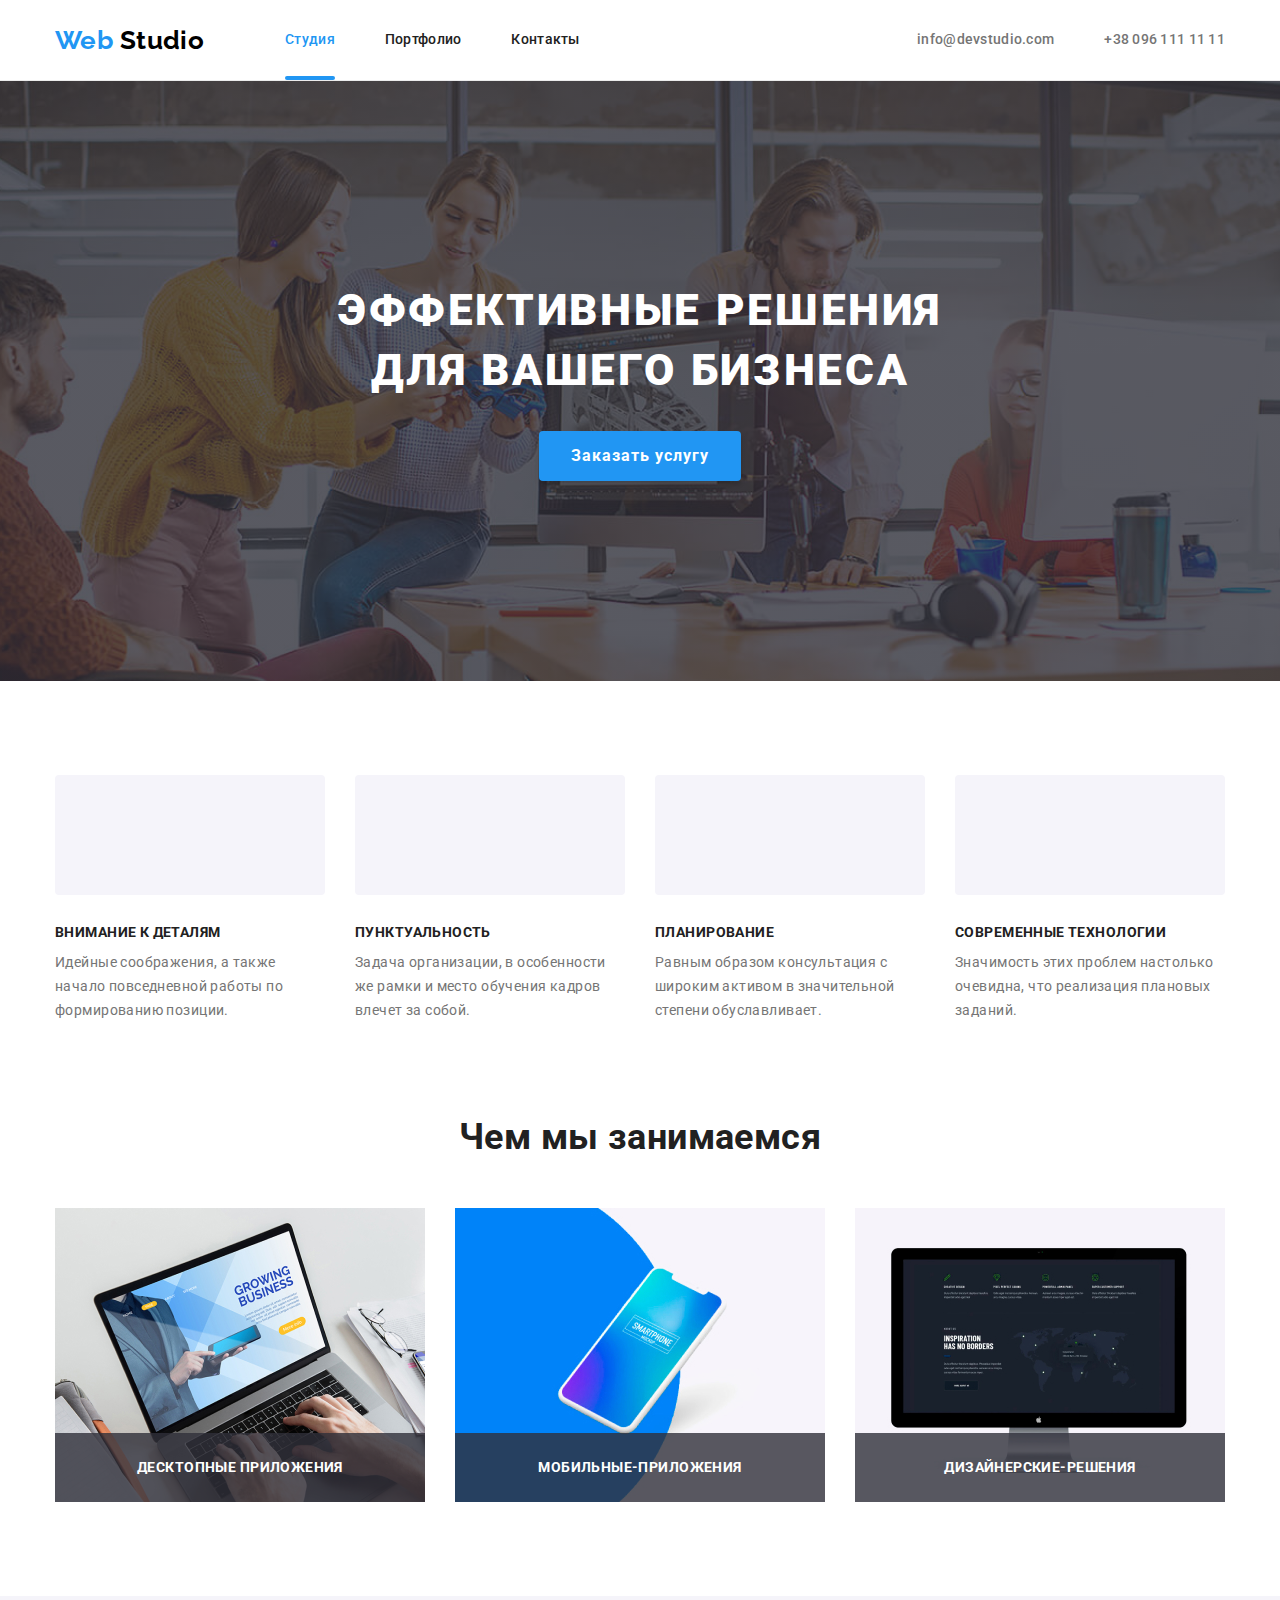
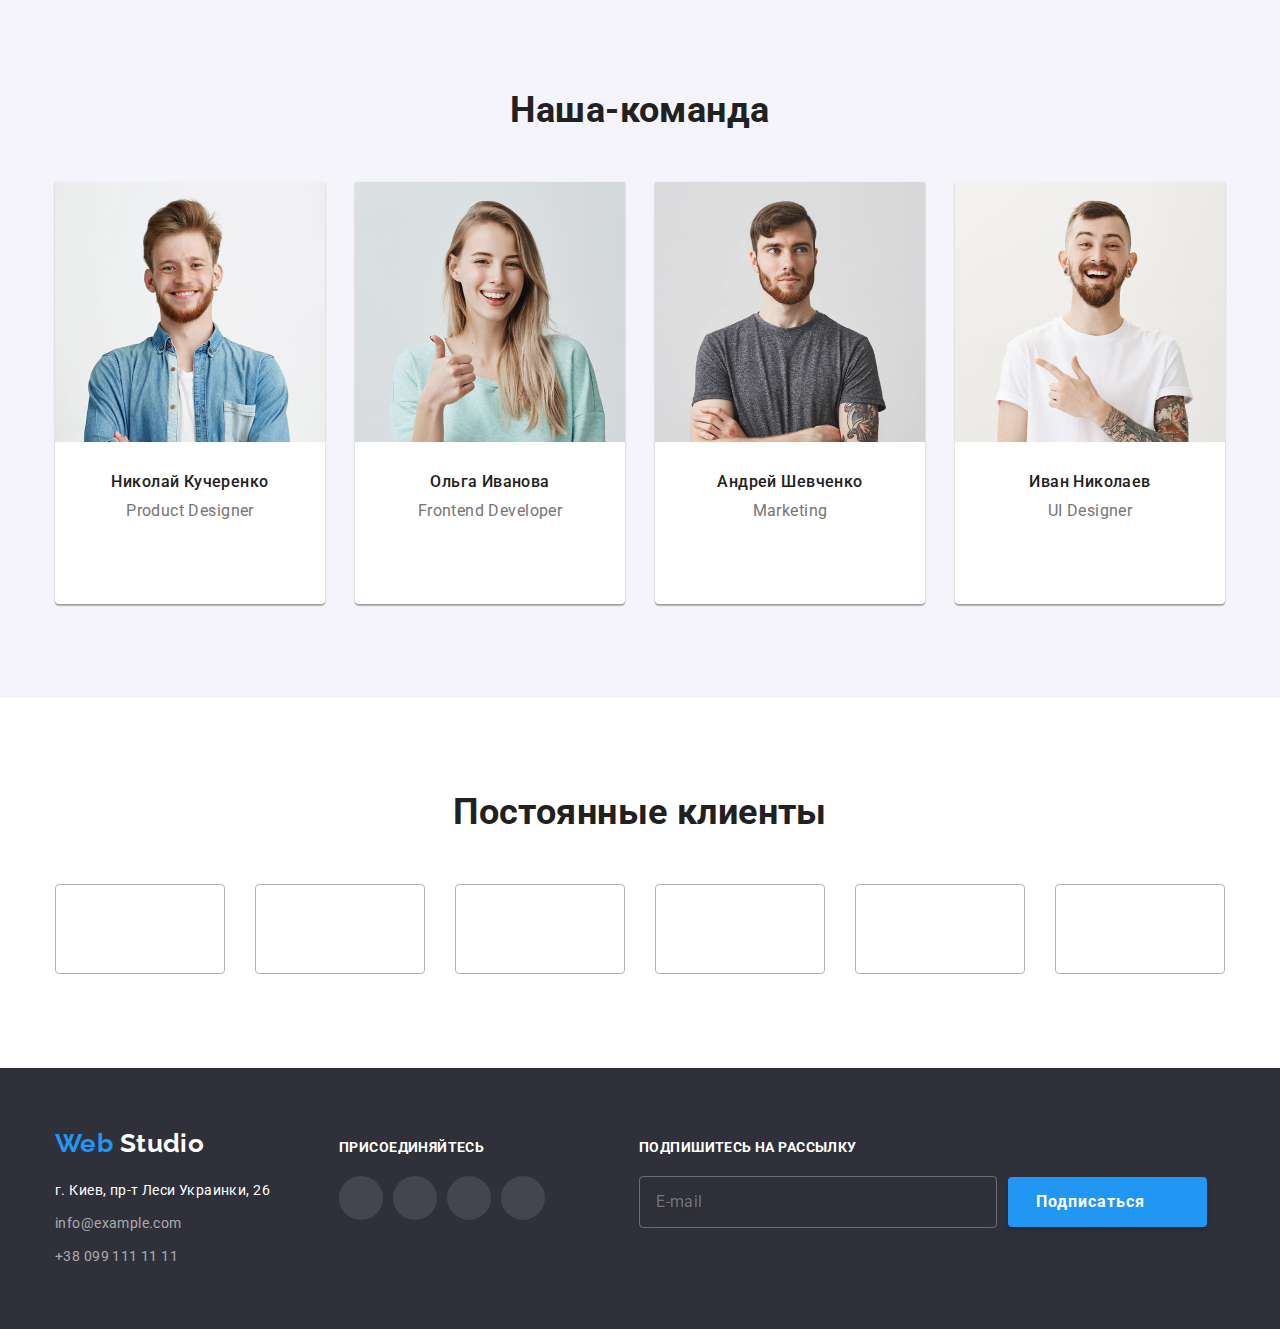
==== commit fc7a706f: "Додає пробні webp" ====
--- a/index.html
+++ b/index.html
@@ -50,7 +50,7 @@
                 >
               </li>
               <li class="navigation-list-item">
-                <a class="navigation-link link" href="">Контакты</a>
+                <a class="navigation-link link" href="#footer">Контакты</a>
               </li>
             </ul>
           </nav>
@@ -215,6 +215,15 @@
               <picture>
                 <source
                   srcset="
+                    ./img/team/teammate1.webp    1x,
+                    ./img/team/teammate1@2x.webp 2x
+                  "
+                  type="image/webp"
+                  media="(max-width: 767px)"
+                />
+
+                <source
+                  srcset="
                     ./img/team/teamate1-450.jpg    1x,
                     ./img/team/teamate1-900@2x.jpg 2x
                   "
@@ -292,6 +301,15 @@
             </li>
             <li class="our-team-list-item">
               <picture>
+                <source
+                  srcset="
+                    ./img/team/teammate2.webp     1x,
+                    ./img/team/teammate2-@2x.webp 2x
+                  "
+                  type="image/webp"
+                  media="(max-width: 767px)"
+                />
+
                 <source
                   srcset="
                     ./img/team/teamate2-450.jpg    1x,
@@ -375,6 +393,15 @@
               <picture>
                 <source
                   srcset="
+                    ./img/team/teammate3.webp     1x,
+                    ./img/team/teammate3-@2x.webp 2x
+                  "
+                  type="image/webp"
+                  media="(max-width: 767px)"
+                />
+
+                <source
+                  srcset="
                     ./img/team/teamate3-450.jpg    1x,
                     ./img/team/teamate3-900@2x.jpg 2x
                   "
@@ -452,6 +479,15 @@
             </li>
             <li class="our-team-list-item">
               <picture>
+                <source
+                  srcset="
+                    ./img/team/teammate4.webp     1x,
+                    ./img/team/teammate4-@2x.webp 2x
+                  "
+                  type="image/webp"
+                  media="(max-width: 767px)"
+                />
+
                 <source
                   srcset="
                     ./img/team/teamate4-450.jpg    1x,
@@ -610,7 +646,7 @@
     </main>
 
     <!-- Підвал -->
-    <!-- <footer class="footer">
+    <footer class="footer section" id="footer">
       <div class="container">
         <div class="address-wrapper">
           <a class="logo link" href="./index.html" lang="en">
@@ -678,27 +714,29 @@
           </ul>
         </div>
 
-        <form action="#">
-          <b class="footer-subtitle desc">Подпишитесь на рассылку</b>
-          <div class="footer-form-fild">
-            <input
-              class="footer-form-input"
-              type="email"
-              name="user-email"
-              placeholder="E-mail"
-            />
-            <button class="footer-form-button button" type="submit">
-              Подписаться
-              <svg class="footer-form-svg">
-                <use href="./img/sprite.svg#icon-icon-send"></use>
-              </svg>
-            </button>
-          </div>
-        </form>
+        <div class="form-wrapper">
+          <form class="footer-form" action="#">
+            <b class="footer-subtitle desc">Подпишитесь на рассылку</b>
+            <div class="footer-form-fild">
+              <input
+                class="footer-form-input"
+                type="email"
+                name="user-email"
+                placeholder="E-mail"
+              />
+              <button class="footer-form-button button" type="submit">
+                Подписаться
+                <svg class="footer-form-svg">
+                  <use href="./img/sprite.svg#icon-icon-send"></use>
+                </svg>
+              </button>
+            </div>
+          </form>
+        </div>
       </div>
-    </footer> -->
-
-    <!-- <div class="backdrop is-hidden" data-modal>
+    </footer>
+
+    <div class="backdrop is-hidden" data-modal>
       <form class="modal-form" action="#" autocomplete="off">
         <button class="modal-form-close-button" type="button" data-modal-close>
           <svg class="close-button-svg">
@@ -739,7 +777,6 @@
         <div class="modal-form-field">
           <input
             class="modal-form-input"
-            icon-email-black
             type="email"
             id="user-email"
             name="user-email"
@@ -781,7 +818,7 @@
 
         <button class="submit-button button" type="submit">Отправить</button>
       </form>
-    </div> -->
+    </div>
 
     <script src="./js/menu.js"></script>
     <script src="./js/modal.js"></script>
--- a/css/main.min.css
+++ b/css/main.min.css
@@ -1,2 +1,3 @@
-/*! normalize.css v8.0.1 | MIT License | github.com/necolas/normalize.css */html{line-height:1.15;-webkit-text-size-adjust:100%}body{margin:0}main{display:block}h1{font-size:2em;margin:0.67em 0}hr{box-sizing:content-box;height:0;overflow:visible}pre{font-family:monospace, monospace;font-size:1em}a{background-color:transparent}abbr[title]{border-bottom:none;text-decoration:underline;text-decoration:underline dotted}b,strong{font-weight:bolder}code,kbd,samp{font-family:monospace, monospace;font-size:1em}small{font-size:80%}sub,sup{font-size:75%;line-height:0;position:relative;vertical-align:baseline}sub{bottom:-0.25em}sup{top:-0.5em}img{border-style:none}button,input,optgroup,select,textarea{font-family:inherit;font-size:100%;line-height:1.15;margin:0}button,input{overflow:visible}button,select{text-transform:none}button,[type='button'],[type='reset'],[type='submit']{-webkit-appearance:button}button::-moz-focus-inner,[type='button']::-moz-focus-inner,[type='reset']::-moz-focus-inner,[type='submit']::-moz-focus-inner{border-style:none;padding:0}button:-moz-focusring,[type='button']:-moz-focusring,[type='reset']:-moz-focusring,[type='submit']:-moz-focusring{outline:1px dotted ButtonText}fieldset{padding:0.35em 0.75em 0.625em}legend{box-sizing:border-box;color:inherit;display:table;max-width:100%;padding:0;white-space:normal}progress{vertical-align:baseline}textarea{overflow:auto}[type='checkbox'],[type='radio']{box-sizing:border-box;padding:0}[type='number']::-webkit-inner-spin-button,[type='number']::-webkit-outer-spin-button{height:auto}[type='search']{-webkit-appearance:textfield;outline-offset:-2px}[type='search']::-webkit-search-decoration{-webkit-appearance:none}::-webkit-file-upload-button{-webkit-appearance:button;font:inherit}details{display:block}summary{display:list-item}template{display:none}[hidden]{display:none}html{box-sizing:border-box}*,*::before,*::after{box-sizing:inherit}body{background-color:#fff;color:#757575;font-family:'Roboto', sans-serif;font-size:14px;line-height:1.14;letter-spacing:0.03em}.address{font-style:normal}.link{text-decoration:none}.list{margin:0;padding:0;list-style:none}.desc{margin-top:0;margin-bottom:0}.title{margin-top:0}.img{display:block;max-width:100%;height:auto}:focus{outline:none}.section{padding-top:60px;padding-bottom:60px}@media screen and (min-width: 1200px){.section{padding-top:94px;padding-bottom:94px}}.container{padding-left:15px;padding-right:15px}@media screen and (min-width: 480px){.container{width:480px;margin-right:auto;margin-left:auto}}@media screen and (min-width: 768px){.container{width:768px}}@media screen and (min-width: 1200px){.container{width:1200px}}.section-title{margin-bottom:50px;color:#212121;font-weight:700;font-size:36px;line-height:1.16;text-align:center}.button{border:none;border-radius:4px;cursor:pointer;font-weight:700;font-size:16px;line-height:1.87;letter-spacing:0.06em;color:#fff;background-color:#2196f3;box-shadow:0px 4px 4px rgba(0,0,0,0.15)}.logo{display:inline-block;font-family:'Raleway', sans-serif;font-weight:700;font-size:24px;line-height:1.17}.logo-word{color:#2196f3}.social-links-list{display:flex;justify-content:center}.social-links-list-item:not(:last-child){margin-right:10px}.social-link{display:flex;justify-content:center;align-items:center;transition:background-color 250ms cubic-bezier(0.4, 0, 0.2, 1);width:44px;height:44px;border-radius:50%}.social-link:hover,.social-link:focus{background-color:#2196f3}.header{border-bottom:1px solid #ececec}.header>.container{display:flex;align-items:center}.header .logo{color:#000000}.navigation-link,.contacts-list-item-link{font-weight:500;letter-spacing:0.02em;transition:color 250ms cubic-bezier(0.4, 0, 0.2, 1)}.navigation-link:hover,.navigation-link:focus,.contacts-list-item-link:hover,.contacts-list-item-link:focus{color:#2196f3}.navigation-link{position:relative;color:#212121}.navigation-link.active{color:#2196f3}.navigation-link.active::after{position:absolute;bottom:-8px;left:0;display:block;content:'';width:100%;height:4px;border-radius:2px;background-color:#2196f3}.contacts-list-item-link{display:flex;justify-content:center;align-items:center;color:#757575}.contacts-svg{margin-right:10px;transition:fill 250ms cubic-bezier(0.4, 0, 0.2, 1);fill:#757575}.contacts-list-item-link:hover .contacts-svg,.contacts-list-item-link:focus .contacts-svg{fill:#2196f3}@media screen and (max-width: 767px){.header{position:relative}.header>.container{justify-content:space-between}.header .logo{padding-top:16px;padding-bottom:16px}.header-button{border:none;padding:0;height:40px;background-color:transparent}.header-button .button-cross{display:none}.header-button.is-open .button-cross{display:block}.header-button.is-open .button-menu{display:none}.header-button:hover .button-menu,.header-button:focus .button-menu{fill:#2196f3}.menu-wrapper{display:none;position:absolute;top:100%;left:0;width:100%;padding-top:60px;padding-bottom:60px;text-align:center;background-color:#ffffff;box-shadow:0px 4px 8px rgba(0,0,0,0.04),0px 2px 4px rgba(0,0,0,0.08),0px 1px 3px rgba(0,0,0,0.16)}.menu-wrapper.is-open{display:block}.navigation-list{margin-bottom:60px}.navigation-list-item:not(:last-child){margin-bottom:20px}.contacts-list-item:not(:last-child){margin-bottom:16px}.navigation-link,.contacts-list-item-link{font-size:18px;line-height:1.167}}@media screen and (min-width: 768px){.header-button{display:none}.menu-wrapper{display:flex;align-items:center;flex-grow:1;justify-content:space-between;margin-left:81px}.navigation-list{display:flex}.navigation-list-item:not(:last-child){margin-right:50px}.navigation-link{display:block;padding-top:32px;padding-bottom:32px}.navigation-link.active::after{bottom:0}}@media screen and (min-width: 768px) and (max-width: 1199px){.contacts-list-item:not(:last-child){margin-bottom:10px}.contacts-list-item-link{font-size:12px;line-height:1.167}}@media screen and (min-width: 1200px){.contacts-list{display:flex}.contacts-list-item:not(:last-child){margin-right:30px}}.hero{display:flex;flex-direction:column;justify-content:center;align-items:center;width:100%;height:400px;background-image:linear-gradient(rgba(47,48,58,0.8), rgba(47,48,58,0.8)),url(../img/hero/Hero-mobiel.jpg);background-size:cover;background-position:center}@media screen and (min-device-pixel-ratio: 2), screen and (min-resolution: 192dpi), screen and (min-resolution: 2dppx){.hero{background-image:linear-gradient(rgba(47,48,58,0.8), rgba(47,48,58,0.8)),url(../img/hero/Hero-mobie@2x.jpg)}}.hero-title{margin-bottom:30px;font-weight:900;font-size:26px;line-height:1.62;text-align:center;letter-spacing:0.06em;text-transform:uppercase;color:#fff}.hero-btn{padding-top:10px;padding-right:32px;padding-bottom:10px;padding-left:32px;transition:background-color 250ms cubic-bezier(0.4, 0, 0.2, 1);text-align:center}.hero-btn:hover,.hero-btn:focus{background-color:#188ce8}@media screen and (min-width: 576px){.hero{background-image:linear-gradient(rgba(47,48,58,0.8), rgba(47,48,58,0.8)),url(../img/hero/Hero-tablet.jpg)}}@media screen and (min-width: 576px) and (min-device-pixel-ratio: 2), screen and (min-width: 576px) and (min-resolution: 192dpi), screen and (min-width: 576px) and (min-resolution: 2dppx){.hero{background-image:linear-gradient(rgba(47,48,58,0.8), rgba(47,48,58,0.8)),url(../img/hero/Hero-tablet@2x.jpg)}}@media screen and (min-width: 960px){.hero{max-width:1600px;height:600px;margin-left:auto;margin-right:auto;background-image:linear-gradient(rgba(47,48,58,0.8), rgba(47,48,58,0.8)),url(../img/hero/Hero-desctop.jpg)}}@media screen and (min-width: 960px) and (min-device-pixel-ratio: 2), screen and (min-width: 960px) and (min-resolution: 192dpi), screen and (min-width: 960px) and (min-resolution: 2dppx){.hero{background-image:linear-gradient(rgba(47,48,58,0.8), rgba(47,48,58,0.8)),url(../img/hero/Hero-desctop@2x.jpg)}}@media screen and (min-width: 960px){.hero-title{font-size:44px;line-height:1.36}}.features-svg-wrapper{display:flex;justify-content:center;align-items:center;height:120px;margin-bottom:30px;border-radius:4px;background-color:#f5f4fa}.features-title{margin-bottom:10px;color:#212121;font-weight:700;font-size:14px;text-transform:uppercase}.features-desc{color:#757575;font-weight:400;line-height:1.71}@media screen and (min-width: 480px){.features-list-item{width:100%}}@media screen and (max-width: 767px){.features-list-item:not(:last-child){margin-bottom:30px}}@media screen and (min-width: 768px){.features-list{display:flex;flex-wrap:wrap}.features-list-item{width:calc((100% - 30px) / 2)}.features-list-item:not(:nth-child(2n)){margin-right:30px}}@media screen and (max-width: 1199px){.features-list-item:not(:nth-last-child(-n+2)){margin-bottom:30px}}@media screen and (min-width: 1200px){.features.section{padding-bottom:47px}.features-list-item{width:calc((100% - 90px) / 4)}.features-list-item:not(:last-child){margin-right:30px}}.occupation{display:none}@media screen and (min-width: 1200px){.occupation{display:block}.occupation.section{padding-top:47px}.occupation-list{display:flex}.occupation-list-item{position:relative}.occupation-list-item:not(:last-child){margin-right:30px}.occupation-list-item-desc{position:absolute;bottom:0;left:0;width:100%;padding-top:27px;padding-bottom:27px;font-weight:700;font-size:14px;text-transform:uppercase;text-align:center;color:#fff;background-color:rgba(47,48,58,0.8)}}.our-team{background-color:#f5f4fa}.our-team .social-links-list{margin-bottom:24px}.our-team-list{display:flex;flex-wrap:wrap}.our-team-list-item{background-color:#ffffff;box-shadow:0px 2px 1px rgba(0,0,0,0.2),0px 1px 1px rgba(0,0,0,0.14),0px 1px 3px rgba(0,0,0,0.12);border-radius:0px 0px 4px 4px}@media screen and (max-width: 767px){.our-team-list-item:not(:last-child){margin-bottom:30px}}@media screen and (min-width: 768px) and (max-width: 1199px){.our-team-list-item{width:calc((100% - 30px) / 2)}.our-team-list-item:not(:nth-child(2n)){margin-right:30px}.our-team-list-item:not(:nth-last-child(-n+2)){margin-bottom:30px}}@media screen and (min-width: 1200px){.our-team-list-item{width:calc((100% - 90px) / 4)}.our-team-list-item:not(:last-child){margin-right:30px}}.our-team-list-item .avatar{margin-bottom:30px}.teammate-name,.teammate-profession{color:#212121;font-weight:500;font-size:16px;line-height:1.19;text-align:center}.teammate-name{margin-bottom:10px}.teammate-profession{margin-bottom:16px;color:#757575;font-weight:400}.social-link-svg{fill:#afb1b8;transition:fill 250ms cubic-bezier(0.4, 0, 0.2, 1)}.social-link:hover .social-link-svg,.social-link:focus .social-link-svg{fill:#ffffff}.clients-list{display:flex;flex-wrap:wrap}@media screen and (max-width: 767px){.clients-list-item{width:calc((100% - 30px) / 2)}.clients-list-item:not(:nth-child(2n)){margin-right:30px}.clients-list-item:not(:nth-last-child(-n+2)){margin-bottom:30px}}@media screen and (min-width: 768px) and (max-width: 1199px){.clients-list-item{width:calc((100% - 60px) / 3)}.clients-list-item:not(:nth-child(3n)){margin-right:30px}.clients-list-item:not(:nth-last-child(-n+3)){margin-bottom:30px}}@media screen and (min-width: 1200px){.clients-list-item{width:calc((100% - 150px) / 6)}.clients-list-item:not(:last-child){margin-right:30px}}.clients-list-item-link{display:flex;justify-content:center;align-items:center;transition:border-color 250ms cubic-bezier(0.4, 0, 0.2, 1);height:90px;border:1px solid #afb1b8;border-radius:4px}.clients-list-item-link:hover,.clients-list-item-link:focus{border-color:#2196f3}.clients-svg{fill:#afb1b8;transition:fill 250ms cubic-bezier(0.4, 0, 0.2, 1)}.clients-list-item-link:hover .clients-svg,.clients-list-item-link:focus .clients-svg{fill:#2196f3}
+/*! normalize.css v8.0.1 | MIT License | github.com/necolas/normalize.css */html{line-height:1.15;-webkit-text-size-adjust:100%}body{margin:0}main{display:block}h1{font-size:2em;margin:0.67em 0}hr{box-sizing:content-box;height:0;overflow:visible}pre{font-family:monospace, monospace;font-size:1em}a{background-color:transparent}abbr[title]{border-bottom:none;text-decoration:underline;text-decoration:underline dotted}b,strong{font-weight:bolder}code,kbd,samp{font-family:monospace, monospace;font-size:1em}small{font-size:80%}sub,sup{font-size:75%;line-height:0;position:relative;vertical-align:baseline}sub{bottom:-0.25em}sup{top:-0.5em}img{border-style:none}button,input,optgroup,select,textarea{font-family:inherit;font-size:100%;line-height:1.15;margin:0}button,input{overflow:visible}button,select{text-transform:none}button,[type='button'],[type='reset'],[type='submit']{-webkit-appearance:button}button::-moz-focus-inner,[type='button']::-moz-focus-inner,[type='reset']::-moz-focus-inner,[type='submit']::-moz-focus-inner{border-style:none;padding:0}button:-moz-focusring,[type='button']:-moz-focusring,[type='reset']:-moz-focusring,[type='submit']:-moz-focusring{outline:1px dotted ButtonText}fieldset{padding:0.35em 0.75em 0.625em}legend{box-sizing:border-box;color:inherit;display:table;max-width:100%;padding:0;white-space:normal}progress{vertical-align:baseline}textarea{overflow:auto}[type='checkbox'],[type='radio']{box-sizing:border-box;padding:0}[type='number']::-webkit-inner-spin-button,[type='number']::-webkit-outer-spin-button{height:auto}[type='search']{-webkit-appearance:textfield;outline-offset:-2px}[type='search']::-webkit-search-decoration{-webkit-appearance:none}::-webkit-file-upload-button{-webkit-appearance:button;font:inherit}details{display:block}summary{display:list-item}template{display:none}[hidden]{display:none}html{box-sizing:border-box}*,*::before,*::after{box-sizing:inherit}body{background-color:#fff;color:#757575;font-family:'Roboto', sans-serif;font-size:14px;line-height:1.14;letter-spacing:0.03em}.address{font-style:normal}.link{text-decoration:none}.list{margin:0;padding:0;list-style:none}.desc{margin-top:0;margin-bottom:0}.title{margin-top:0}.img{display:block;max-width:100%;height:auto}:focus{outline:none}.section{padding-top:60px;padding-bottom:60px}@media screen and (min-width: 1200px){.section{padding-top:94px;padding-bottom:94px}}.container{padding-left:15px;padding-right:15px}@media screen and (min-width: 480px){.container{width:480px;margin-right:auto;margin-left:auto}}@media screen and (min-width: 768px){.container{width:768px}}@media screen and (min-width: 1200px){.container{width:1200px}}.section-title{margin-bottom:50px;color:#212121;font-weight:700;font-size:36px;line-height:1.16;text-align:center}.button{border:none;border-radius:4px;cursor:pointer;font-weight:700;font-size:16px;line-height:1.87;letter-spacing:0.06em;color:#fff;background-color:#2196f3;box-shadow:0px 4px 4px rgba(0,0,0,0.15)}.logo{display:inline-block;font-family:'Raleway', sans-serif;font-weight:700;font-size:24px;line-height:1.17}@media screen and (min-width: 1200px){.logo{font-size:26px;line-height:1.19}}.logo-word{color:#2196f3}.social-links-list{display:flex}.social-links-list-item:not(:last-child){margin-right:10px}.social-link{display:flex;justify-content:center;align-items:center;transition:background-color 250ms cubic-bezier(0.4, 0, 0.2, 1);width:44px;height:44px;border-radius:50%}.social-link:hover,.social-link:focus{background-color:#2196f3}.modal-form-input,.modal-form-label,.modal-form-message{font-weight:400;font-size:14px;line-height:1.14;letter-spacing:0.01em}.backdrop{position:fixed;top:0;left:0;width:100%;height:100%;visibility:visible;opacity:1;transform:scale(1);transition:transform 500ms linear, opacity 500ms linear,+ visibility 500ms linear;background-color:rgba(0,0,0,0.2);overflow-y:scroll}@media screen and (max-width: 480px){.backdrop{padding-top:50px;padding-right:15px;padding-left:15px}}.modal-form{position:relative;padding:40px;max-width:450px;width:100%;border-radius:4px;box-shadow:0px 1px 3px rgba(0,0,0,0.12),0px 1px 1px rgba(0,0,0,0.14),0px 2px 1px rgba(0,0,0,0.2);background-color:#fff}@media screen and (min-width: 481px){.modal-form{top:50%;left:50%;transform:translate(-50%, -50%)}}@media screen and (min-width: 1200px){.modal-form{max-width:528px}}.modal-form-close-button{position:absolute;top:8px;right:8px;display:flex;justify-content:center;align-items:center;width:30px;height:30px;border-radius:50%;border:1px solid rgba(0,0,0,0.1);cursor:pointer;background-color:#ffffff}.close-button-svg{width:18px;height:18px;transition:fill 250ms linear}.modal-form-close-button:hover .close-button-svg,.modal-form-close-button:focus .close-button-svg{fill:#2196f3}.modal-form-title{display:block;margin-bottom:30px;font-size:20px;line-height:1.15;text-align:center;color:#212121}.modal-form-field{position:relative;margin-bottom:28px}.modal-form-input{width:100%;height:40px;padding-right:16px;padding-left:42px;transition:border 250ms linear;border:1px solid rgba(33,33,33,0.2);border-radius:4px}.modal-form-input:focus:placeholder-shown,.modal-form-input:focus:not(:placeholder-shown){border:1px solid #2196f3}.modal-form-label{position:absolute;top:50%;left:42px;transform:translateY(-50%);transition:transform 250ms linear, color 250ms linear;color:#757575}.modal-form-input:focus+.modal-form-label{color:#2196f3}.modal-form-input:focus+.modal-form-label,.modal-form-input:not(:placeholder-shown)+.modal-form-label{transform:translate(-26px, -40px);font-weight:400;font-size:12px;line-height:1.17;letter-spacing:0.01em}.modal-form-icon{position:absolute;top:50%;left:16px;transform:translateY(-50%);width:18px;height:18px;transition:fill 250ms linear;fill:#212121}.modal-form-input:focus ~ .modal-form-icon{fill:#2196f3}.modal-form-message-wrapper{position:relative;margin-bottom:20px}.modal-form-message{width:100%;height:120px;padding-top:12px;padding-right:16px;padding-bottom:12px;padding-left:16px;border:1px solid rgba(33,33,33,0.2);border-radius:4px;resize:none}.modal-form-message:focus{border-color:#2196f3}.modal-form-message-label{position:absolute;top:12px;left:16px;transition:transform 250ms linear, color 250ms linear}.modal-form-message:focus+.modal-form-message-label,.modal-form-message:not(:placeholder-shown)+.modal-form-message-label{transform:translateY(-32px);font-weight:400;font-size:12px;line-height:1.17;letter-spacing:0.01em}.modal-form-message:focus+.modal-form-message-label{color:#2196f3}.modal-form-option-label{display:flex;align-items:center;margin-bottom:30px;cursor:pointer}.modal-form-checkbox{position:absolute;width:1px;height:1px;margin:-1px;border:0;padding:0;clip:rect(0 0 0 0);overflow:hidden}.modal-form-custom-checkbox{display:inline-block;align-items:center;flex-shrink:0;width:16px;height:16px;margin-right:8px;border:2px solid #212121;border-radius:2px;transition:background-color 250ms linear, border 250ms linear}.modal-form-checkbox:checked+.modal-form-custom-checkbox{border:2px solid #2196f3;background-image:url(../img/icon-check.svg);background-size:contain;background-origin:border-box;background-color:#2196f3}.modal-form-option-span{font-weight:400;font-size:12px;line-height:1.17;color:#757575}.modal-form-option-span a{color:#2196f3}@media screen and (max-width: 479px){.modal-form-option-span{font-size:10px}}@media screen and (min-width: 1200px){.modal-form-option-span{font-size:14px;line-height:1.71}}.submit-button{display:block;margin:0 auto;padding:10px 55px;transition:background-color 250ms linear}.submit-button:hover,.submit-button:focus{background-color:#188ce8}.is-hidden{visibility:hidden;opacity:0;pointer-events:none;transform:scale(0)}.header{border-bottom:1px solid #ececec}.header>.container{display:flex;align-items:center}.header .logo{color:#000000}.navigation-link,.contacts-list-item-link{font-weight:500;letter-spacing:0.02em;transition:color 250ms cubic-bezier(0.4, 0, 0.2, 1)}.navigation-link:hover,.navigation-link:focus,.contacts-list-item-link:hover,.contacts-list-item-link:focus{color:#2196f3}.navigation-link{position:relative;color:#212121}.navigation-link.active{color:#2196f3}.navigation-link.active::after{position:absolute;bottom:-8px;left:0;display:block;content:'';width:100%;height:4px;border-radius:2px;background-color:#2196f3}.contacts-list-item-link{display:flex;justify-content:center;align-items:center;color:#757575}.contacts-svg{margin-right:10px;transition:fill 250ms cubic-bezier(0.4, 0, 0.2, 1);fill:#757575}.contacts-list-item-link:hover .contacts-svg,.contacts-list-item-link:focus .contacts-svg{fill:#2196f3}@media screen and (max-width: 767px){.header{position:relative}.header>.container{justify-content:space-between}.header .logo{padding-top:16px;padding-bottom:16px}.header-button{border:none;padding:0;height:40px;background-color:transparent}.header-button .button-cross{display:none}.header-button.is-open .button-cross{display:block}.header-button.is-open .button-menu{display:none}.header-button:hover .button-menu,.header-button:focus .button-menu,.header-button.is-open:hover .button-cross,.header-button.is-open:focus .button-cross{fill:#2196f3}.menu-wrapper{display:none;position:absolute;top:100%;left:0;width:100%;padding-top:60px;padding-bottom:60px;z-index:100;text-align:center;background-color:#ffffff;box-shadow:0px 4px 8px rgba(0,0,0,0.04),0px 2px 4px rgba(0,0,0,0.08),0px 1px 3px rgba(0,0,0,0.16)}.menu-wrapper.is-open{display:block}.navigation-list{margin-bottom:60px}.navigation-list-item:not(:last-child){margin-bottom:20px}.contacts-list-item:not(:last-child){margin-bottom:16px}.navigation-link,.contacts-list-item-link{font-size:18px;line-height:1.167}}@media screen and (min-width: 768px){.header-button{display:none}.menu-wrapper{display:flex;align-items:center;flex-grow:1;justify-content:space-between;margin-left:81px}.navigation-list{display:flex}.navigation-list-item:not(:last-child){margin-right:50px}.navigation-link{display:block;padding-top:32px;padding-bottom:32px}.navigation-link.active::after{bottom:0}}@media screen and (min-width: 768px) and (max-width: 1199px){.contacts-list-item:not(:last-child){margin-bottom:10px}.contacts-list-item-link{font-size:12px;line-height:1.167}}@media screen and (min-width: 1200px){.contacts-list{display:flex}.contacts-list-item:not(:last-child){margin-right:30px}}.hero{display:flex;flex-direction:column;justify-content:center;align-items:center;width:100%;height:400px;background-image:linear-gradient(rgba(47,48,58,0.8), rgba(47,48,58,0.8)),url(../img/hero/Hero-mobiel.jpg);background-size:cover;background-position:center}@media screen and (min-device-pixel-ratio: 2), screen and (min-resolution: 192dpi), screen and (min-resolution: 2dppx){.hero{background-image:linear-gradient(rgba(47,48,58,0.8), rgba(47,48,58,0.8)),url(../img/hero/Hero-mobie@2x.jpg)}}.hero-title{margin-bottom:30px;font-weight:900;font-size:26px;line-height:1.62;text-align:center;letter-spacing:0.06em;text-transform:uppercase;color:#fff}@media screen and (max-width: 425px){.hero-title{font-size:25px}}.hero-btn{padding-top:10px;padding-right:32px;padding-bottom:10px;padding-left:32px;transition:background-color 250ms cubic-bezier(0.4, 0, 0.2, 1);text-align:center}.hero-btn:hover,.hero-btn:focus{background-color:#188ce8}@media screen and (min-width: 576px){.hero{background-image:linear-gradient(rgba(47,48,58,0.8), rgba(47,48,58,0.8)),url(../img/hero/Hero-tablet.jpg)}}@media screen and (min-width: 576px) and (min-device-pixel-ratio: 2), screen and (min-width: 576px) and (min-resolution: 192dpi), screen and (min-width: 576px) and (min-resolution: 2dppx){.hero{background-image:linear-gradient(rgba(47,48,58,0.8), rgba(47,48,58,0.8)),url(../img/hero/Hero-tablet@2x.jpg)}}@media screen and (min-width: 960px){.hero{max-width:1600px;height:600px;margin-left:auto;margin-right:auto;background-image:linear-gradient(rgba(47,48,58,0.8), rgba(47,48,58,0.8)),url(../img/hero/Hero-desctop.jpg)}}@media screen and (min-width: 960px) and (min-device-pixel-ratio: 2), screen and (min-width: 960px) and (min-resolution: 192dpi), screen and (min-width: 960px) and (min-resolution: 2dppx){.hero{background-image:linear-gradient(rgba(47,48,58,0.8), rgba(47,48,58,0.8)),url(../img/hero/Hero-desctop@2x.jpg)}}@media screen and (min-width: 960px){.hero-title{font-size:44px;line-height:1.36}}.features-svg-wrapper{display:flex;justify-content:center;align-items:center;height:120px;margin-bottom:30px;border-radius:4px;background-color:#f5f4fa}.features-title{margin-bottom:10px;color:#212121;font-weight:700;font-size:14px;text-transform:uppercase}.features-desc{color:#757575;font-weight:400;line-height:1.71}@media screen and (min-width: 480px){.features-list-item{width:100%}}@media screen and (max-width: 767px){.features-list-item:not(:last-child){margin-bottom:30px}}@media screen and (min-width: 768px){.features-list{display:flex;flex-wrap:wrap}.features-list-item{width:calc((100% - 30px) / 2)}.features-list-item:not(:nth-child(2n)){margin-right:30px}}@media screen and (max-width: 1199px){.features-list-item:not(:nth-last-child(-n+2)){margin-bottom:30px}}@media screen and (min-width: 1200px){.features.section{padding-bottom:47px}.features-list-item{width:calc((100% - 90px) / 4)}.features-list-item:not(:last-child){margin-right:30px}}.occupation{display:none}@media screen and (min-width: 1200px){.occupation{display:block}.occupation.section{padding-top:47px}.occupation-list{display:flex}.occupation-list-item{position:relative}.occupation-list-item:not(:last-child){margin-right:30px}.occupation-list-item-desc{position:absolute;bottom:0;left:0;width:100%;padding-top:27px;padding-bottom:27px;font-weight:700;font-size:14px;text-transform:uppercase;text-align:center;color:#fff;background-color:rgba(47,48,58,0.8)}}.our-team{background-color:#f5f4fa}.our-team .social-links-list{justify-content:center;margin-bottom:24px}.our-team-list{display:flex;flex-wrap:wrap}.our-team-list-item{background-color:#ffffff;box-shadow:0px 2px 1px rgba(0,0,0,0.2),0px 1px 1px rgba(0,0,0,0.14),0px 1px 3px rgba(0,0,0,0.12);border-radius:0px 0px 4px 4px}@media screen and (max-width: 767px){.our-team-list-item:not(:last-child){margin-bottom:30px}}@media screen and (min-width: 768px) and (max-width: 1199px){.our-team-list-item{width:calc((100% - 30px) / 2)}.our-team-list-item:not(:nth-child(2n)){margin-right:30px}.our-team-list-item:not(:nth-last-child(-n+2)){margin-bottom:30px}}@media screen and (min-width: 1200px){.our-team-list-item{width:calc((100% - 90px) / 4)}.our-team-list-item:not(:last-child){margin-right:30px}}.our-team-list-item .avatar{margin-bottom:30px}.teammate-name,.teammate-profession{color:#212121;font-weight:500;font-size:16px;line-height:1.19;text-align:center}.teammate-name{margin-bottom:10px}.teammate-profession{margin-bottom:16px;color:#757575;font-weight:400}.social-link-svg{fill:#afb1b8;transition:fill 250ms cubic-bezier(0.4, 0, 0.2, 1)}.social-link:hover .social-link-svg,.social-link:focus .social-link-svg{fill:#ffffff}.clients-list{display:flex;flex-wrap:wrap}@media screen and (max-width: 767px){.clients-list-item{width:calc((100% - 30px) / 2)}.clients-list-item:not(:nth-child(2n)){margin-right:30px}.clients-list-item:not(:nth-last-child(-n+2)){margin-bottom:30px}}@media screen and (min-width: 768px) and (max-width: 1199px){.clients-list-item{width:calc((100% - 60px) / 3)}.clients-list-item:not(:nth-child(3n)){margin-right:30px}.clients-list-item:not(:nth-last-child(-n+3)){margin-bottom:30px}}@media screen and (min-width: 1200px){.clients-list-item{width:calc((100% - 150px) / 6)}.clients-list-item:not(:last-child){margin-right:30px}}.clients-list-item-link{display:flex;justify-content:center;align-items:center;transition:border-color 250ms cubic-bezier(0.4, 0, 0.2, 1);height:90px;border:1px solid #afb1b8;border-radius:4px}.clients-list-item-link:hover,.clients-list-item-link:focus{border-color:#2196f3}.clients-svg{fill:#afb1b8;transition:fill 250ms cubic-bezier(0.4, 0, 0.2, 1)}.clients-list-item-link:hover .clients-svg,.clients-list-item-link:focus .clients-svg{fill:#2196f3}.portfolio-filter-list{display:flex;flex-wrap:wrap;margin-bottom:40px}@media screen and (min-width: 768px){.portfolio-filter-list{justify-content:center}}@media screen and (min-width: 768px) and (max-width: 1199px){.portfolio-filter-list{margin-bottom:30px}}@media screen and (min-width: 1200px){.portfolio-filter-list{margin-bottom:50px}}.portfolio-filter-item:not(:last-child){margin-right:8px}@media screen and (max-width: 767px){.portfolio-filter-item:not(:nth-last-child(-n+2)){margin-bottom:15px}}.portfolio-filter-button{padding-top:6px;padding-right:22px;padding-bottom:6px;padding-left:22px;border-radius:4px;transition:background-color 250ms cubic-bezier(0.4, 0, 0.2, 1),color 250ms cubic-bezier(0.4, 0, 0.2, 1),box-shadow 250ms cubic-bezier(0.4, 0, 0.2, 1);cursor:pointer;border:none;font-weight:500;font-size:16px;line-height:1.62;letter-spacing:0.03em;background-color:#f5f4fa;color:#212121}.portfolio-filter-button:hover,.portfolio-filter-button:focus{background-color:#2196f3;color:#fff;box-shadow:0px 2px 2px rgba(0,0,0,0.12),0px 1px 2px rgba(0,0,0,0.08),0px 3px 1px rgba(0,0,0,0.1)}@media screen and (min-width: 768px){.portfolio-cards-list{display:flex;flex-wrap:wrap}}@media screen and (max-width: 767px){.portfolio-cards-list-item{width:100%;margin-bottom:30px}}@media screen and (min-width: 768px) and (max-width: 1199px){.portfolio-cards-list-item{width:calc((100% - 30px) / 2)}.portfolio-cards-list-item:not(:nth-child(2n)){margin-right:30px}.portfolio-cards-list-item:not(:nth-last-child(-n+2)){margin-bottom:30px}}@media screen and (min-width: 1200px){.portfolio-cards-list-item{width:calc((100% - 60px) / 3)}.portfolio-cards-list-item:not(:nth-child(3n)){margin-right:30px}.portfolio-cards-list-item:not(:nth-last-child(-n+3)){margin-bottom:30px}}.portfolio-cards-list-link{display:block;transition:box-shadow 250ms cubic-bezier(0.4, 0, 0.2, 1)}.portfolio-cards-list-link:hover,.portfolio-cards-list-link:focus{box-shadow:1px 4px 6px rgba(0,0,0,0.16),0px 4px 4px rgba(0,0,0,0.06),0px 1px 1px rgba(0,0,0,0.12)}.portfolio-cards-overlay{position:relative;overflow:hidden}.portfolio-cards-hover-desc{display:flex;align-items:center;position:absolute;top:0;left:0;width:100%;height:100%;padding-right:24px;padding-left:24px;transform:translateY(100%);transition:transform 250ms cubic-bezier(0.4, 0, 0.2, 1);font-weight:400;font-size:18px;line-height:1.56;color:#fff;background-color:rgba(33,150,243,0.9)}.portfolio-cards-list-link:hover .portfolio-cards-hover-desc,.portfolio-cards-list-link:focus .portfolio-cards-hover-desc{transform:translateY(0)}@media screen and (max-width: 374px){.portfolio-cards-hover-desc{font-size:14px}}.cards-description-wrapper{padding-top:20px;padding-right:24px;padding-bottom:20px;padding-left:24px;border-right:1px solid #eeeeee;border-bottom:1px solid #eeeeee;border-left:1px solid #eeeeee}.portfolio-cards-subtitle{margin-bottom:4px;font-weight:700;font-size:18px;line-height:2;letter-spacing:0.06em;color:#212121;white-space:nowrap;overflow:hidden;text-overflow:ellipsis}.portfolio-cards-desc{font-weight:400;font-size:16px;line-height:1.87;color:#757575}.footer{background-color:#2f303a}.footer .logo{margin-bottom:20px;color:#ffffff}.footer-address-list-item:not(:last-child){margin-bottom:9px}.footer-address-link,.footer-contacts-link{font-weight:400;line-height:1.71}.footer-address-link{color:#fff}.footer-contacts-link{color:rgba(255,255,255,0.6)}.footer-subtitle{display:block;margin-bottom:20px;color:#fff;font-weight:700;text-transform:uppercase}.social-link{background-color:rgba(255,255,255,0.1)}.footer-form-input{padding-top:15px;padding-right:16px;padding-bottom:15px;padding-left:16px;border:1px solid rgba(255,255,255,0.3);border-radius:4px;filter:drop-shadow(0px 4px 4px rgba(0,0,0,0.15));font-weight:400;font-size:16px;line-height:1.25;letter-spacing:0.03em;color:rgba(255,255,255,0.6);background-color:inherit}.footer-form-input:focus:valid:not(:placeholder-shown){border:1px solid green}.footer-form-input:focus:invalid:not(:placeholder-shown){border:1px solid red}.footer-form-button{display:inline-flex;align-items:center;padding-top:10px;padding-right:28px;padding-bottom:10px;padding-left:28px;transition:background-color 250ms cubic-bezier(0.4, 0, 0.2, 1)}.footer-form-button:hover,.footer-form-button:focus{background-color:#188ce8}.footer-form-svg{margin-left:10px;width:24px;height:24px}@media screen and (max-width: 767px){.footer>.container{text-align:center}.address-wrapper,.social-links-wrapper{margin-bottom:60px}.social-links-list{justify-content:center}.footer-form-input{width:100%}}@media screen and (min-width: 768px){.footer>.container{display:flex;align-items:baseline;flex-wrap:wrap}}@media screen and (min-width: 768px) and (max-width: 1199px){.address-wrapper,.social-links-wrapper{text-align:center}.social-links-wrapper{margin-left:185px}.address-wrapper{margin-left:60px}.form-wrapper{margin:60px auto 0}.footer-form{text-align:center;width:450px}.footer-form-input{width:450px}}@media screen and (max-width: 1199px){.footer-form-input{margin-bottom:20px}}@media screen and (min-width: 1200px){.footer.section{padding-top:60px;padding-bottom:60px}.address-wrapper{margin-right:69px}.social-links-wrapper{margin-right:94px}.footer-form-input{width:358px;margin-right:8px}}
 /*# sourceMappingURL=main.min.css.map */